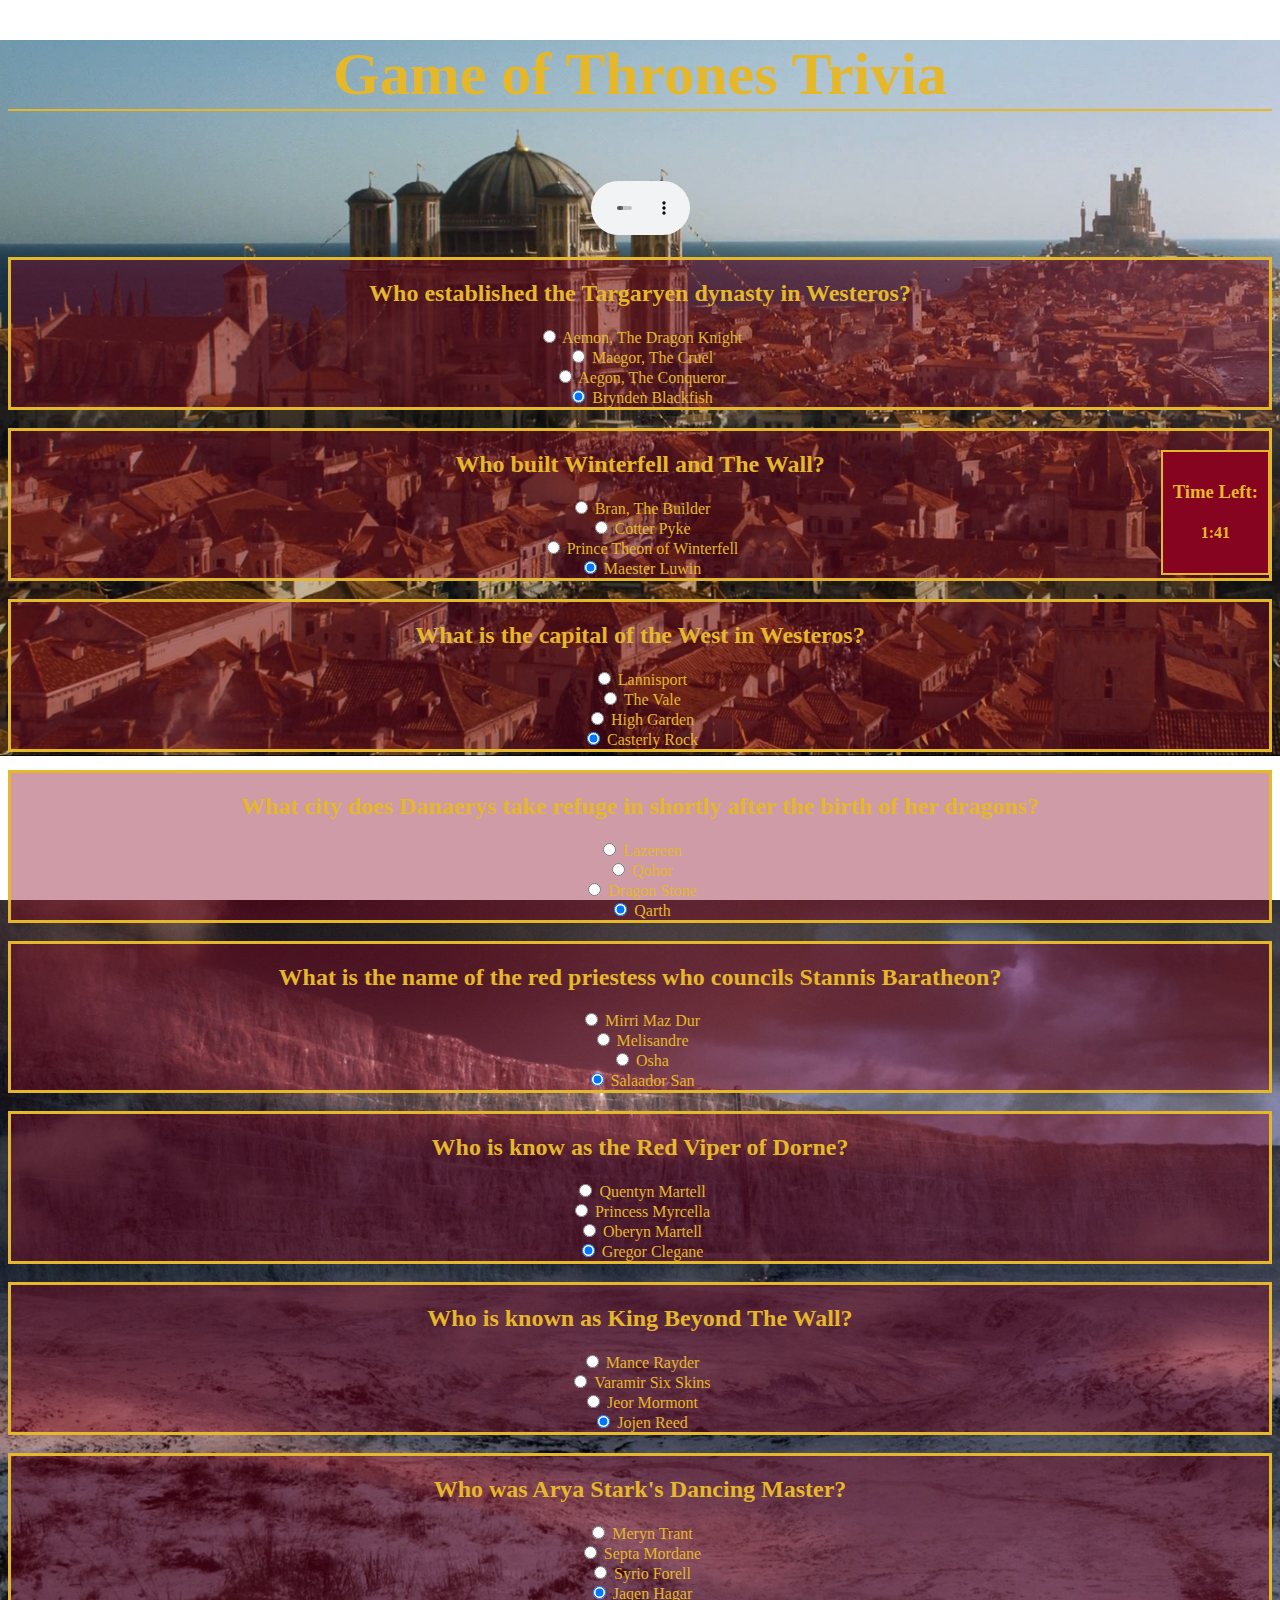
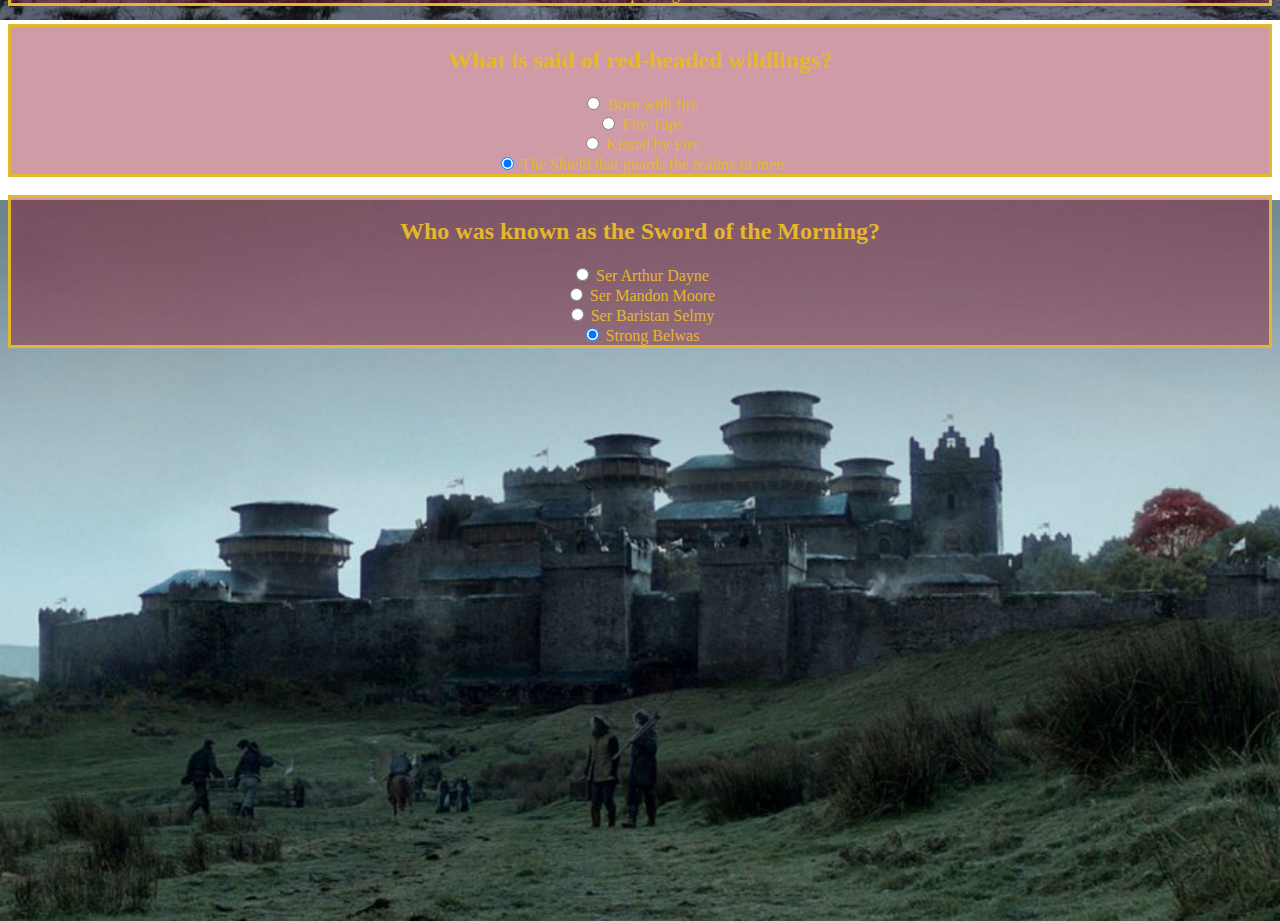
==== index.html @ 5a33cf5f "CSS pretty much complete." ====
<!DOCTYPE html>
<html>
<head>
	<title>Trivia Game</title>
	<!-- Bootstrap -->
<link rel="stylesheet" href="https://maxcdn.bootstrapcdn.com/bootstrap/3.3.6/css/bootstrap.min.css" integrity="sha384-1q8mTJOASx8j1Au+a5WDVnPi2lkFfwwEAa8hDDdjZlpLegxhjVME1fgjWPGmkzs7" crossorigin="anonymous">
	<!-- My Stylesheet -->
<link rel="stylesheet" type="text/css" href="assets/css/style.css">
</head>
<body>
		<!-- Shows user how much time they have left -->
		<div class="time-left">
			<h3>Time Left:</h3>
				<h4>1:41</h4>
		</div>

		<img class="back-pics" src="assets/images/kings-landing1.jpg">
		<img class="back-pics2" src="assets/images/winterfell.jpg">
		<img class="back-pics1" src="assets/images/The_Wall_from_the_south.jpg">

	<div class="container">

		<div class="row">
			<div class="col-md-2">
			</div>
			<div class="col-md-7">	
				<h1>Game of Thrones Trivia</h1>
			</div>
			<div class="col-md-1">

				<!-- Rains of Castamere if you lose? -->
				<!-- Music -->
				<audio autoplay controls class="audio-player" src="assets/Official Opening Credits Game of Thrones (HBO).mp3"></audio>
			</div>	
			<div class="col-md-2">
			</div>
		</div>

		<br>
		<!-- Question 1 -->
		<div class="my-border">
		<div class="row">
			<div class="col-md-12">
				<h2 class="question-1">Who established the Targaryen dynasty in Westeros?</h2>
			</div>
		</div>
		<div class="row">
			<div class="col-md-2">
			</div>	
				<form>
			<div class="col-md-2">	
  				<input type="radio" name="a1" value="0" checked> Aemon, The Dragon Knight
  		</div>			
			<div class="col-md-2">	
  				<input type="radio" name="a1" value="0" checked> Maegor, The Cruel
  		</div>	
			<div class="col-md-2">	
  				<input type="radio" name="a1" value="1" checked> Aegon, The Conqueror
  		</div>	
			<div class="col-md-2">	
  				<input type="radio" name="a1" value="0" checked> Brynden Blackfish
  		</div>	
				</form>
			<div class="col-md-2">	
			</div>	 
		</div>
		</div>


		<br>
		<!-- Question 2 -->
		<div class="my-border">
		<div class="row">
			<div class="col-md-12">
				<h2 class="question-1">Who built Winterfell and The Wall?</h2>
			</div>
		</div>
		<div class="row">
			<div class="col-md-2">
			</div>	
				<form>
			<div class="col-md-2">	
  				<input type="radio" name="a2" value="1" checked> Bran, The Builder
  		</div>			
			<div class="col-md-2">	
  				<input type="radio" name="a2" value="0" checked> Cotter Pyke
  		</div>	
			<div class="col-md-2">	
  				<input type="radio" name="a2" value="0" checked> Prince Theon of Winterfell
  		</div>	
			<div class="col-md-2">	
  				<input type="radio" name="a2" value="0" checked> Maester Luwin
  		</div>	
				</form>
			<div class="col-md-2">	
			</div>	 
		</div>
		</div>

		<br>
		<!-- Question 3 -->
		<div class="my-border">
		<div class="row">
			<div class="col-md-12">
				<h2 class="question-1">What is the capital of the West in Westeros?</h2>
			</div>
		</div>
		<div class="row">
			<div class="col-md-2">
			</div>	
				<form>
			<div class="col-md-2">	
  				<input type="radio" name="a3" value="0" checked> Lannisport
  		</div>			
			<div class="col-md-2">	
  				<input type="radio" name="a3" value="0" checked> The Vale
  		</div>	
			<div class="col-md-2">	
  				<input type="radio" name="a3" value="0" checked> High Garden
  		</div>	
			<div class="col-md-2">	
  				<input type="radio" name="a3" value="1" checked> Casterly Rock
  		</div>	
				</form>
			<div class="col-md-2">	
			</div>	 
		</div>
		</div>

		<br>
		<!-- Question 4 -->
		<div class="my-border">
		<div class="row">
			<div class="col-md-12">
				<h2 class="question-1">What city does Danaerys take refuge in shortly after the birth of her dragons?</h2>
			</div>
		</div>
		<div class="row">
			<div class="col-md-2">
			</div>	
				<form>
			<div class="col-md-2">	
  				<input type="radio" name="a4" value="0" checked> Lazereen
  		</div>			
			<div class="col-md-2">	
  				<input type="radio" name="a4" value="0" checked> Qohor
  		</div>	
			<div class="col-md-2">	
  				<input type="radio" name="a4" value="0" checked> Dragon Stone
  		</div>	
			<div class="col-md-2">	
  				<input type="radio" name="a4" value="1" checked> Qarth
  		</div>	
				</form>
			<div class="col-md-2">	
			</div>	 
		</div>
		</div>

		<br>
		<!-- Question 5 -->
		<div class="my-border">
		<div class="row">
			<div class="col-md-12">
				<h2 class="question-1">What is the name of the red priestess who councils Stannis Baratheon?</h2>
			</div>
		</div>
		<div class="row">
			<div class="col-md-2">
			</div>	
				<form>
			<div class="col-md-2">	
  				<input type="radio" name="a5" value="0" checked> Mirri Maz Dur
  		</div>			
			<div class="col-md-2">	
  				<input type="radio" name="a5" value="1" checked> Melisandre
  		</div>	
			<div class="col-md-2">	
  				<input type="radio" name="a5" value="0" checked> Osha
  		</div>	
			<div class="col-md-2">	
  				<input type="radio" name="a5" value="0" checked> Salaador San
  		</div>	
				</form>
			<div class="col-md-2">	
			</div>	 
		</div>
		</div>

		<br>
		<!-- Question 6 -->
		<div class="my-border">
		<div class="row">
			<div class="col-md-12">
				<h2 class="question-1">Who is know as the Red Viper of Dorne?</h2>
			</div>
		</div>
		<div class="row">
			<div class="col-md-2">
			</div>	
				<form>
			<div class="col-md-2">	
  				<input type="radio" name="a6" value="0" checked> Quentyn Martell
  		</div>			
			<div class="col-md-2">	
  				<input type="radio" name="a6" value="0" checked> Princess Myrcella
  		</div>	
			<div class="col-md-2">	
  				<input type="radio" name="a6" value="1" checked> Oberyn Martell
  		</div>	
			<div class="col-md-2">	
  				<input type="radio" name="a6" value="0" checked> Gregor Clegane
  		</div>	
				</form>
			<div class="col-md-2">	
			</div>	 
		</div>
		</div>

		<br>
		<!-- Question 7 -->
		<div class="my-border">
		<div class="row">
			<div class="col-md-12">
				<h2 class="question-1">Who is known as King Beyond The Wall?</h2>
			</div>
		</div>
		<div class="row">
			<div class="col-md-2">
			</div>	
				<form>
			<div class="col-md-2">	
  				<input type="radio" name="a7" value="1" checked> Mance Rayder
  		</div>			
			<div class="col-md-2">	
  				<input type="radio" name="a7" value="0" checked> Varamir Six Skins
  		</div>	
			<div class="col-md-2">	
  				<input type="radio" name="a7" value="0" checked> Jeor Mormont
  		</div>	
			<div class="col-md-2">	
  				<input type="radio" name="a7" value="0" checked> Jojen Reed
  		</div>	
				</form>
			<div class="col-md-2">	
			</div>	 
		</div>
		</div>

		<br>
		<!-- Question 8 -->
		<div class="my-border">
		<div class="row">
			<div class="col-md-12">
				<h2 class="question-1">Who was Arya Stark's Dancing Master?</h2>
			</div>
		</div>
		<div class="row">
			<div class="col-md-2">
			</div>	
				<form>
			<div class="col-md-2">	
  				<input type="radio" name="a8" value="0" checked> Meryn Trant
  		</div>			
			<div class="col-md-2">	
  				<input type="radio" name="a8" value="0" checked> Septa Mordane
  		</div>	
			<div class="col-md-2">	
  				<input type="radio" name="a8" value="1" checked> Syrio Forell
  		</div>	
			<div class="col-md-2">	
  				<input type="radio" name="a8" value="0" checked> Jaqen Hagar
  		</div>	
				</form>
			<div class="col-md-2">	
			</div>	 
		</div>
		</div>

		<br>
		<!-- Question 9 -->
		<div class="my-border">
		<div class="row">
			<div class="col-md-12">
				<h2 class="question-1">What is said of red-headed wildlings?</h2>
			</div>
		</div>
		<div class="row">
			<div class="col-md-2">
			</div>	
				<form>
			<div class="col-md-2">	
  				<input type="radio" name="a9" value="0" checked> Born with fire
  		</div>			
			<div class="col-md-2">	
  				<input type="radio" name="a9" value="0" checked> Fire Tops
  		</div>	
			<div class="col-md-2">	
  				<input type="radio" name="a9" value="1" checked> Kissed by Fire
  		</div>	
			<div class="col-md-2">	
  				<input type="radio" name="a9" value="0" checked> The Shield that guards the realms of men
  		</div>	
				</form>
			<div class="col-md-2">	
			</div>	 
		</div>
		</div>

		<br>
		<!-- Question 10 -->
		<div class="my-border">
		<div class="row">
			<div class="col-md-12">
				<h2 class="question-1">Who was known as the Sword of the Morning?</h2>
			</div>
		</div>
		<div class="row">
			<div class="col-md-2">
			</div>	
				<form>
			<div class="col-md-2">	
  				<input type="radio" name="a10" value="1" checked> Ser Arthur Dayne
  		</div>			
			<div class="col-md-2">	
  				<input type="radio" name="a10" value="0" checked> Ser Mandon Moore
  		</div>	
			<div class="col-md-2">	
  				<input type="radio" name="a10" value="0" checked> Ser Baristan Selmy
  		</div>	
			<div class="col-md-2">	
  				<input type="radio" name="a10" value="0" checked> Strong Belwas
  		</div>	
				</form>
			<div class="col-md-2">	
			</div>	 
		</div>
		</div>


	
		
	</div>
</body>
<script src="https://cdnjs.cloudflare.com/ajax/libs/jquery/3.2.1/jquery.min.js"></script>
<script type="text/javascript" src="assets/javascript/app.js"></script>
</html>
---- assets/css/style.css ----
body {
/*	background-image: url("../images/kings-landing1.jpg");
	background-repeat: no-repeat;
	background-size: 100%;*/
	font-family: fantasy;
	color: rgb(229,183,43);
	text-align: center;
}

h1 {
	font-size: 60px;
	border-bottom: 2px solid rgb(229,183,43);
}

.audio-player {
	width: 99px;
	margin-top: 30px;
}

.my-border {
	border: solid 3px rgb(229,183,43);
	background-color: rgba(134,4,32,0.4);
}

.back-pics {
	position: absolute;
	width: 100%;
	height: auto;
	left: 0;
	z-index: -1;
}

.back-pics1 {
	position: absolute;
	width: 100%;
	height: auto;
	left: 0;
	z-index: -1;
	top: 100%;
}

.back-pics2 {
	position: absolute;
	width: 100%;
	height: auto;
	left: 0;
	z-index: -1;
	top: 200%;
}

.time-left {
	position: fixed;
	right: 10px;
	top: 50%;
	padding: 10px;
	background-color: rgb(134,4,32);
	border: solid 2px rgb(229,183,43);
}







/*rgba(33,84,102,0.5)*/
/*rgb(200,200,240)*/
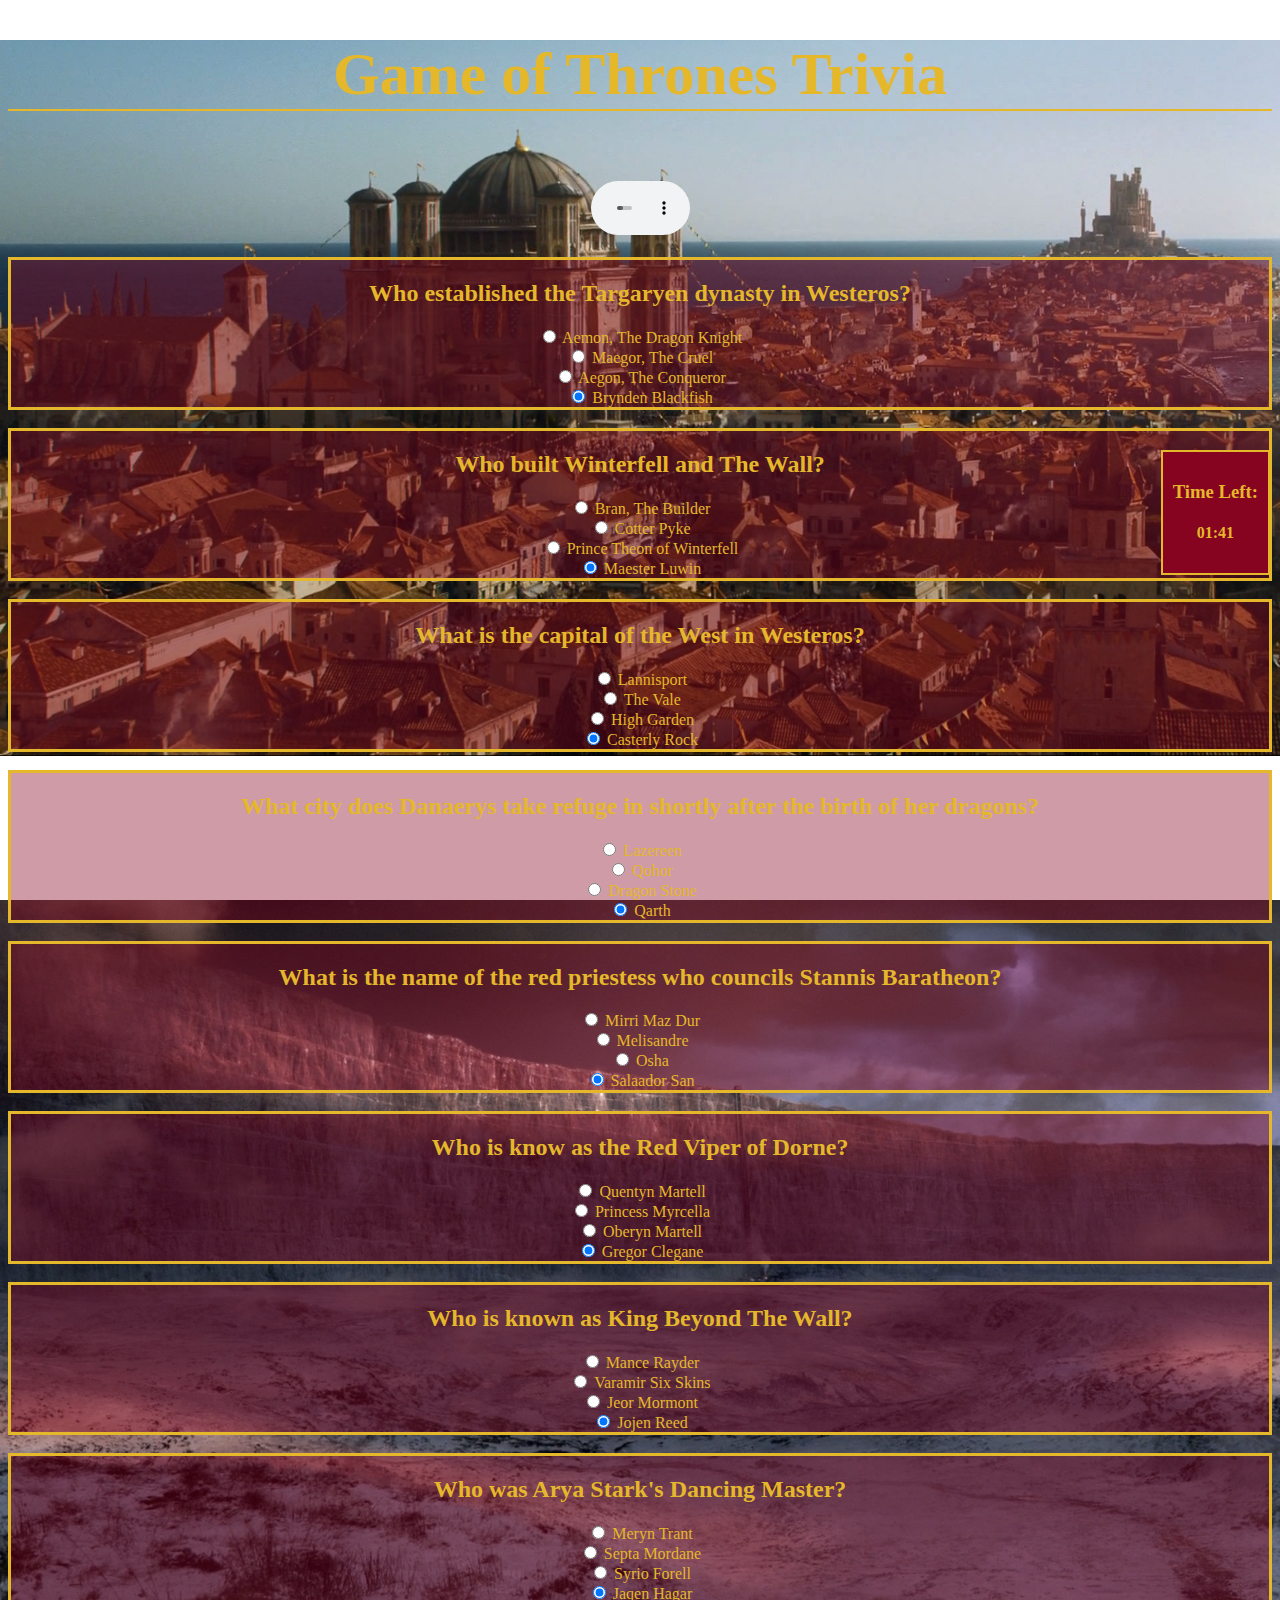
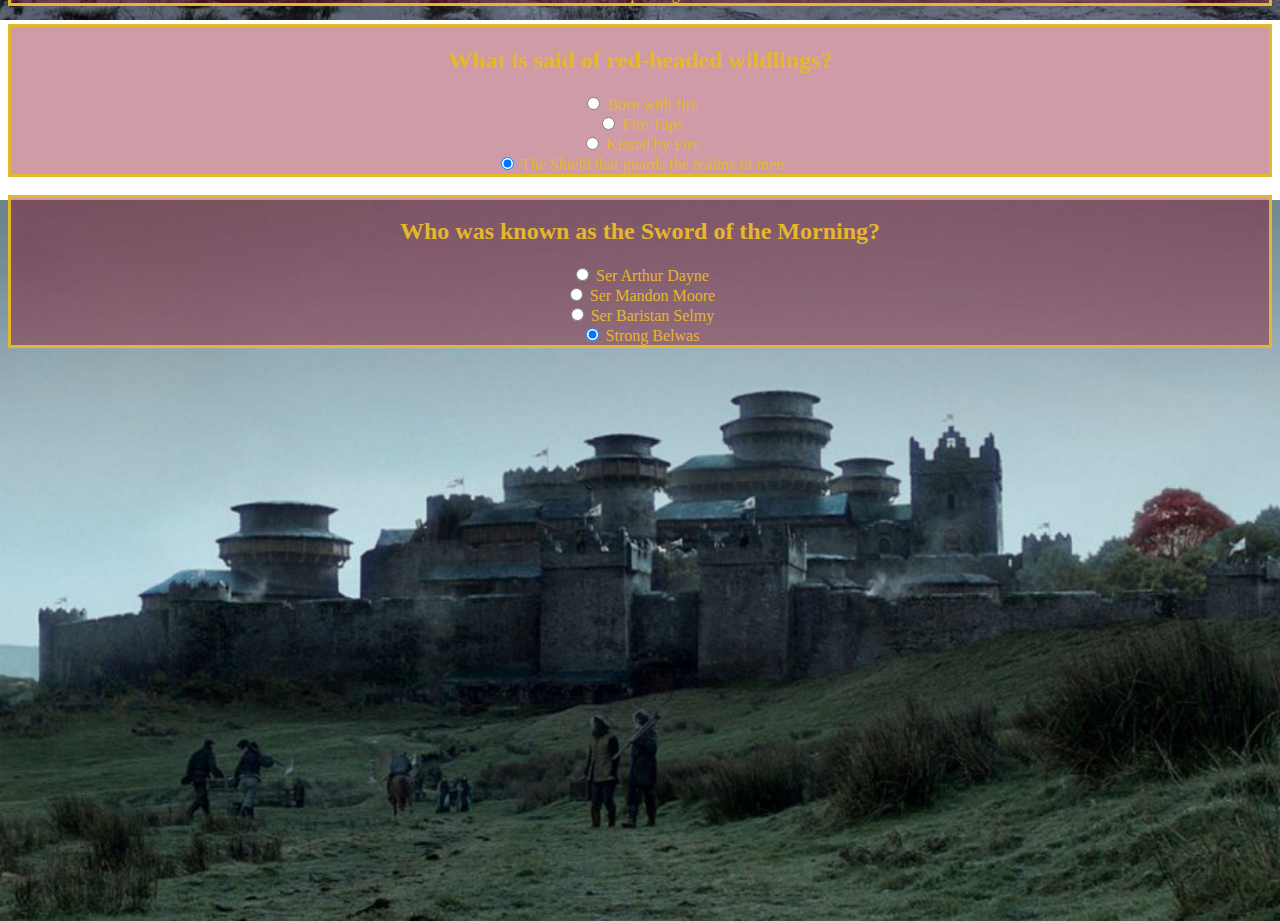
==== commit 60a98f7c: "when countdown is finished, the quiz disappears" ====
--- a/index.html
+++ b/index.html
@@ -11,7 +11,7 @@
 		<!-- Shows user how much time they have left -->
 		<div class="time-left">
 			<h3>Time Left:</h3>
-				<h4>1:41</h4>
+				<h4 class="count-down">01:41</h4>
 		</div>
 
 		<img class="back-pics" src="assets/images/kings-landing1.jpg">
@@ -19,7 +19,7 @@
 		<img class="back-pics1" src="assets/images/The_Wall_from_the_south.jpg">
 
 	<div class="container">
-
+	<div class="trivia-part">
 		<div class="row">
 			<div class="col-md-2">
 			</div>
@@ -337,9 +337,16 @@
 		</div>
 		</div>
 
-
+		<!-- Need a finished button -->
 	
+
+
+	</div>
+
+	<div class="game-stats">
 		
+	</div>	
+
 	</div>
 </body>
 <script src="https://cdnjs.cloudflare.com/ajax/libs/jquery/3.2.1/jquery.min.js"></script>
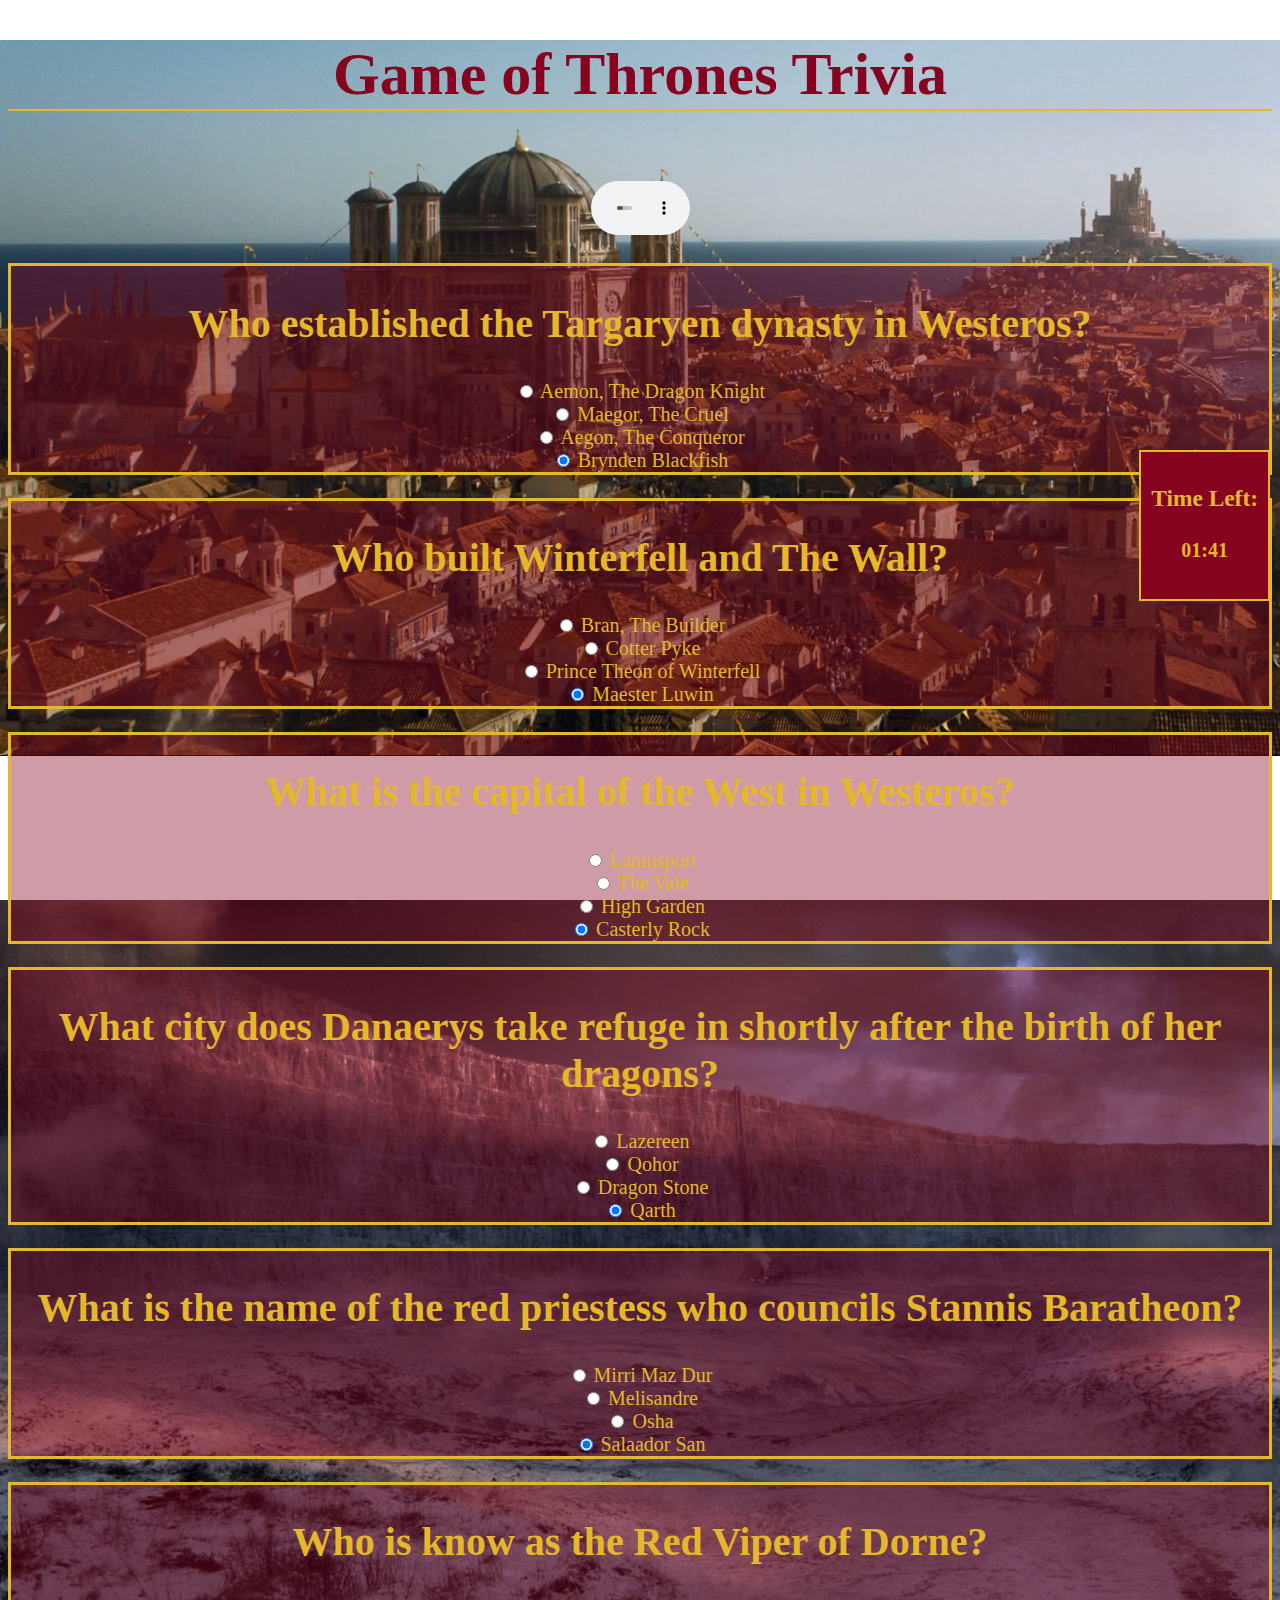
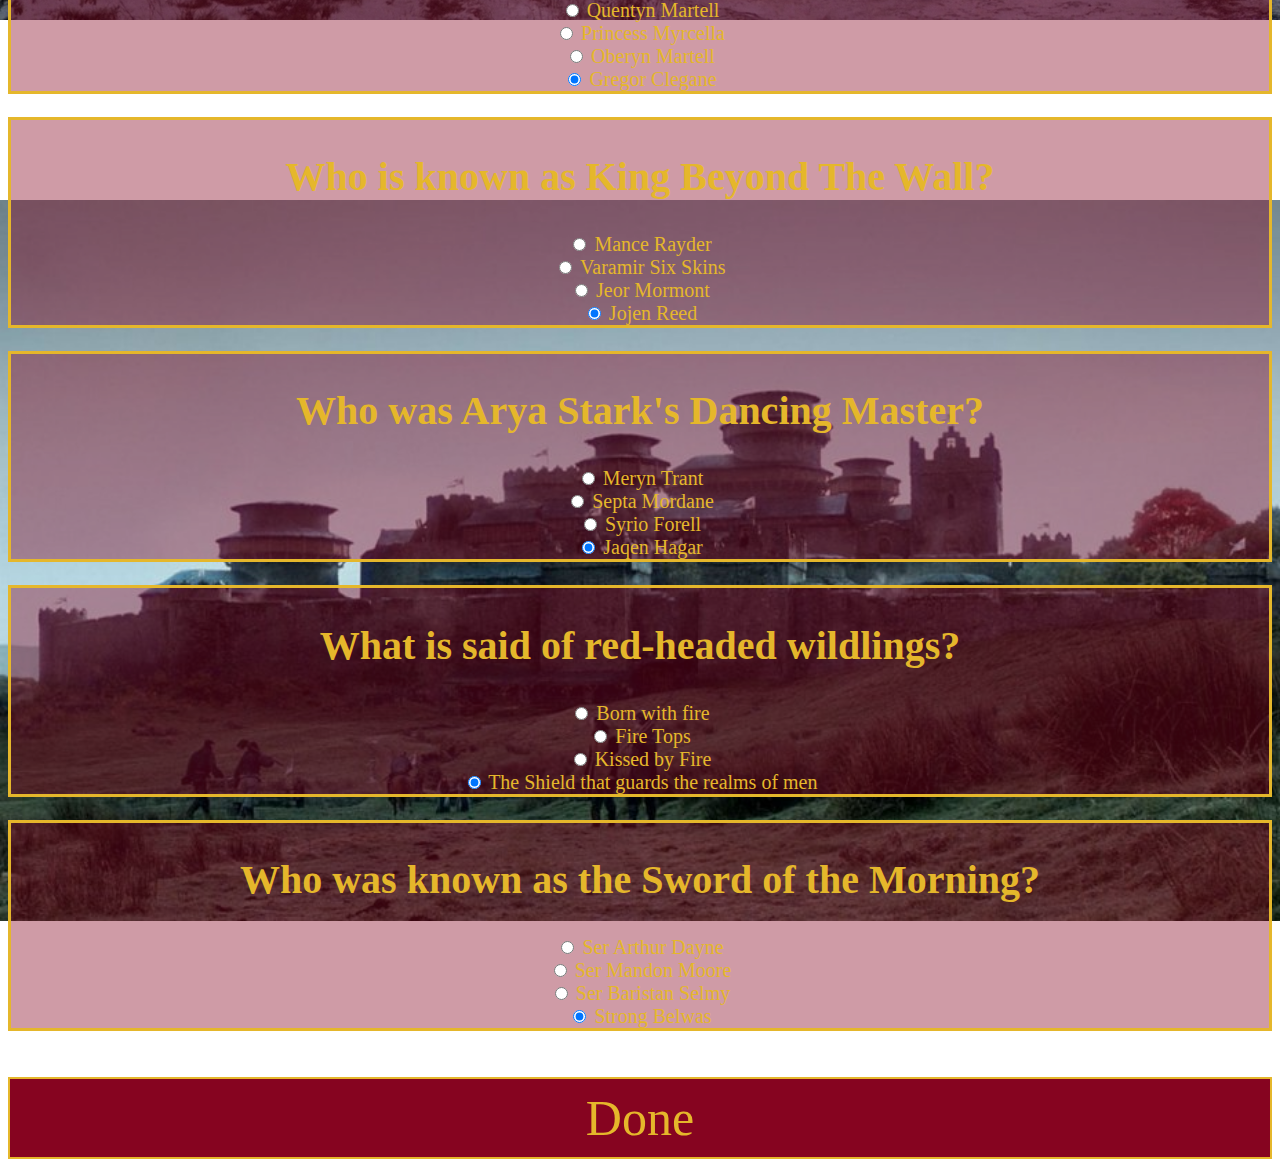
==== commit e12c7d7e: "Transition to game over form complete. Finished quiz button has functionality" ====
--- a/index.html
+++ b/index.html
@@ -8,6 +8,7 @@
 <link rel="stylesheet" type="text/css" href="assets/css/style.css">
 </head>
 <body>
+	<div class="trivia-part">
 		<!-- Shows user how much time they have left -->
 		<div class="time-left">
 			<h3>Time Left:</h3>
@@ -19,7 +20,7 @@
 		<img class="back-pics1" src="assets/images/The_Wall_from_the_south.jpg">
 
 	<div class="container">
-	<div class="trivia-part">
+
 		<div class="row">
 			<div class="col-md-2">
 			</div>
@@ -28,9 +29,9 @@
 			</div>
 			<div class="col-md-1">
 
-				<!-- Rains of Castamere if you lose? -->
 				<!-- Music -->
-				<audio autoplay controls class="audio-player" src="assets/Official Opening Credits Game of Thrones (HBO).mp3"></audio>
+				<audio autoplay controls class="audio-player" controls src="assets/Official Opening Credits Game of Thrones (HBO).mp3"></audio>
+
 			</div>	
 			<div class="col-md-2">
 			</div>
@@ -336,18 +337,39 @@
 			</div>	 
 		</div>
 		</div>
-
+			<br>
+			<br>
 		<!-- Need a finished button -->
+		<div class="row">
+			<div class="col-md-5"></div>
+			<div class="all-done col-md-2">Done</div>
+			<div class="col-md-5"></div>
+		</div>
+	</div>
+</div>
+<div class="game-stats">
+	<div class="container">
+		<img class="back-pics" src="assets/images/iron-throne.jpg">
+		<div class="row">
+			<div class="col-md-2">
+			</div>
+			<div class="col-md-7">	
+				<h1>Game of Thrones Trivia</h1>
+			</div>
+			<div class="col-md-1">
+
+			</div>	
+			<div class="col-md-2">
+			</div>
+		</div>
+			<h2></h2>
+			<h2></h2>
+			<h2></h2>
+		<audio autoplay class="audio-player1" src="assets/The Rains of Castamere (Instrumental - Long Version).mp3"></audio>
+	</div>	
+</div>	
+
 	
-
-
-	</div>
-
-	<div class="game-stats">
-		
-	</div>	
-
-	</div>
 </body>
 <script src="https://cdnjs.cloudflare.com/ajax/libs/jquery/3.2.1/jquery.min.js"></script>
 <script type="text/javascript" src="assets/javascript/app.js"></script>
--- a/assets/css/style.css
+++ b/assets/css/style.css
@@ -5,14 +5,25 @@
 	font-family: fantasy;
 	color: rgb(229,183,43);
 	text-align: center;
+	font-size: 20px;
 }
 
 h1 {
 	font-size: 60px;
 	border-bottom: 2px solid rgb(229,183,43);
+	color: rgb(134,4,32)
+}
+
+h2 {
+	font-size: 40px;
 }
 
 .audio-player {
+	width: 99px;
+	margin-top: 30px;
+}
+
+.audio-player1 {
 	width: 99px;
 	margin-top: 30px;
 }
@@ -57,6 +68,18 @@
 	border: solid 2px rgb(229,183,43);
 }
 
+.all-done {
+	padding: 10px;
+	background-color: rgb(134,4,32);
+	border: solid 2px rgb(229,183,43);
+	font-size: 50px;
+}
+
+
+.all-done:hover {
+	opacity: .7;
+}
+
 
 
 
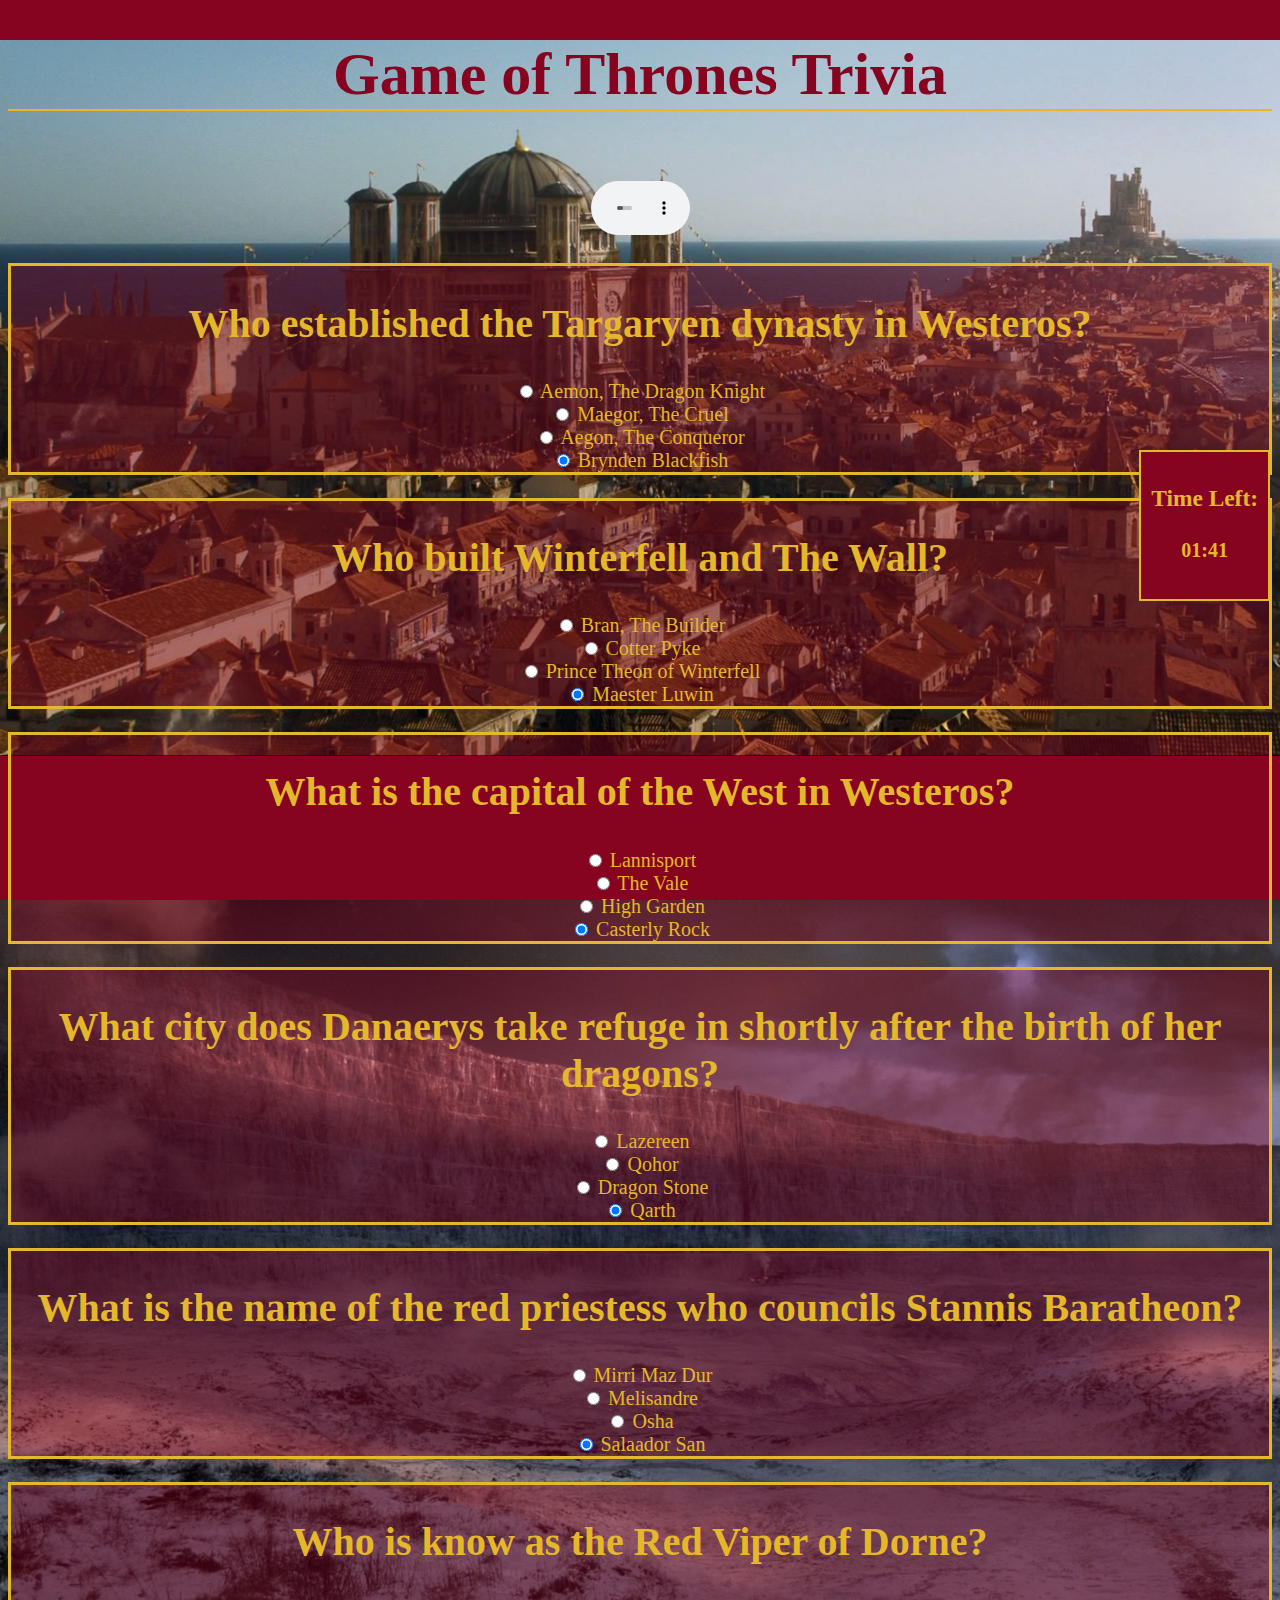
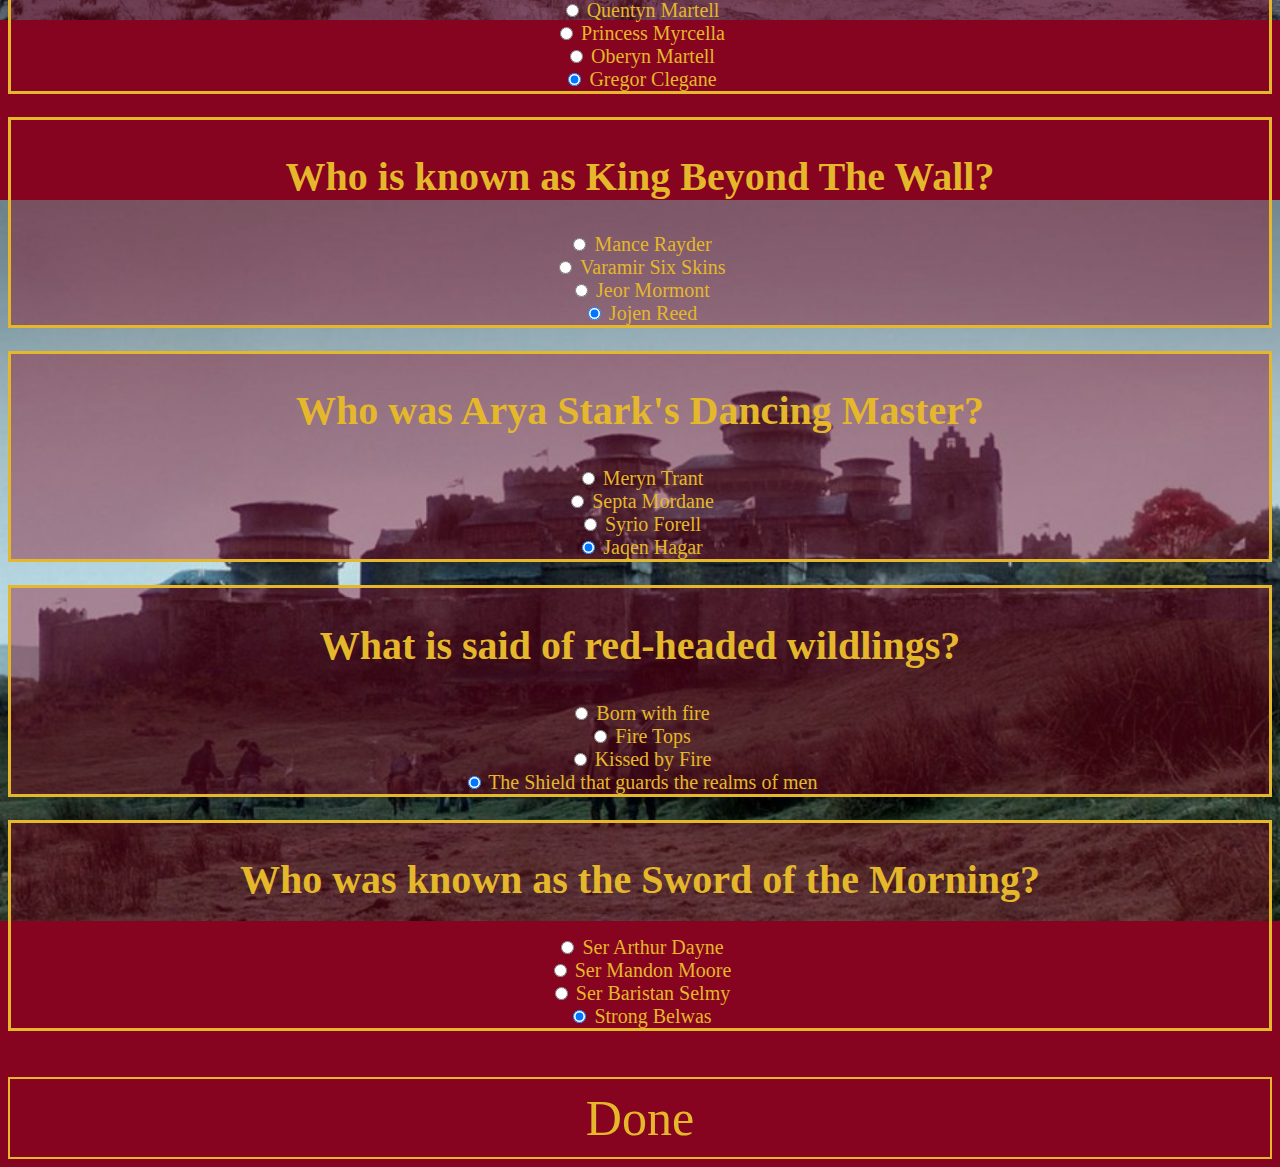
==== commit 158eb06e: "Easy version of game finished" ====
--- a/index.html
+++ b/index.html
@@ -350,23 +350,18 @@
 <div class="game-stats">
 	<div class="container">
 		<img class="back-pics" src="assets/images/iron-throne.jpg">
-		<div class="row">
-			<div class="col-md-2">
-			</div>
-			<div class="col-md-7">	
 				<h1>Game of Thrones Trivia</h1>
-			</div>
-			<div class="col-md-1">
-
-			</div>	
-			<div class="col-md-2">
-			</div>
-		</div>
-			<h2></h2>
-			<h2></h2>
-			<h2></h2>
+
+		<div class="stats">
+			<h2 class="correct"></h2>
+			<br>
+			<h2 class="incorrect"></h2>
+			<br>
+			<h2 class="percentage"></h2>
+			<br>
+		</div>	
 		<audio autoplay class="audio-player1" src="assets/The Rains of Castamere (Instrumental - Long Version).mp3"></audio>
-	</div>	
+</div>	
 </div>	
 
 	
--- a/assets/css/style.css
+++ b/assets/css/style.css
@@ -1,7 +1,5 @@
 body {
-/*	background-image: url("../images/kings-landing1.jpg");
-	background-repeat: no-repeat;
-	background-size: 100%;*/
+	background-color: rgb(134,4,32);
 	font-family: fantasy;
 	color: rgb(229,183,43);
 	text-align: center;
@@ -11,11 +9,15 @@
 h1 {
 	font-size: 60px;
 	border-bottom: 2px solid rgb(229,183,43);
-	color: rgb(134,4,32)
+	color: rgb(134,4,32);
 }
 
 h2 {
 	font-size: 40px;
+}
+
+input {
+	color: red;
 }
 
 .audio-player {
@@ -70,7 +72,7 @@
 
 .all-done {
 	padding: 10px;
-	background-color: rgb(134,4,32);
+	background-color: rgb(134,4,32);	
 	border: solid 2px rgb(229,183,43);
 	font-size: 50px;
 }
@@ -78,6 +80,11 @@
 
 .all-done:hover {
 	opacity: .7;
+}
+
+.stats {
+	background-color: rgba(134,4,32,.6);
+	border: solid 2px rgb(229,183,43);
 }
 
 
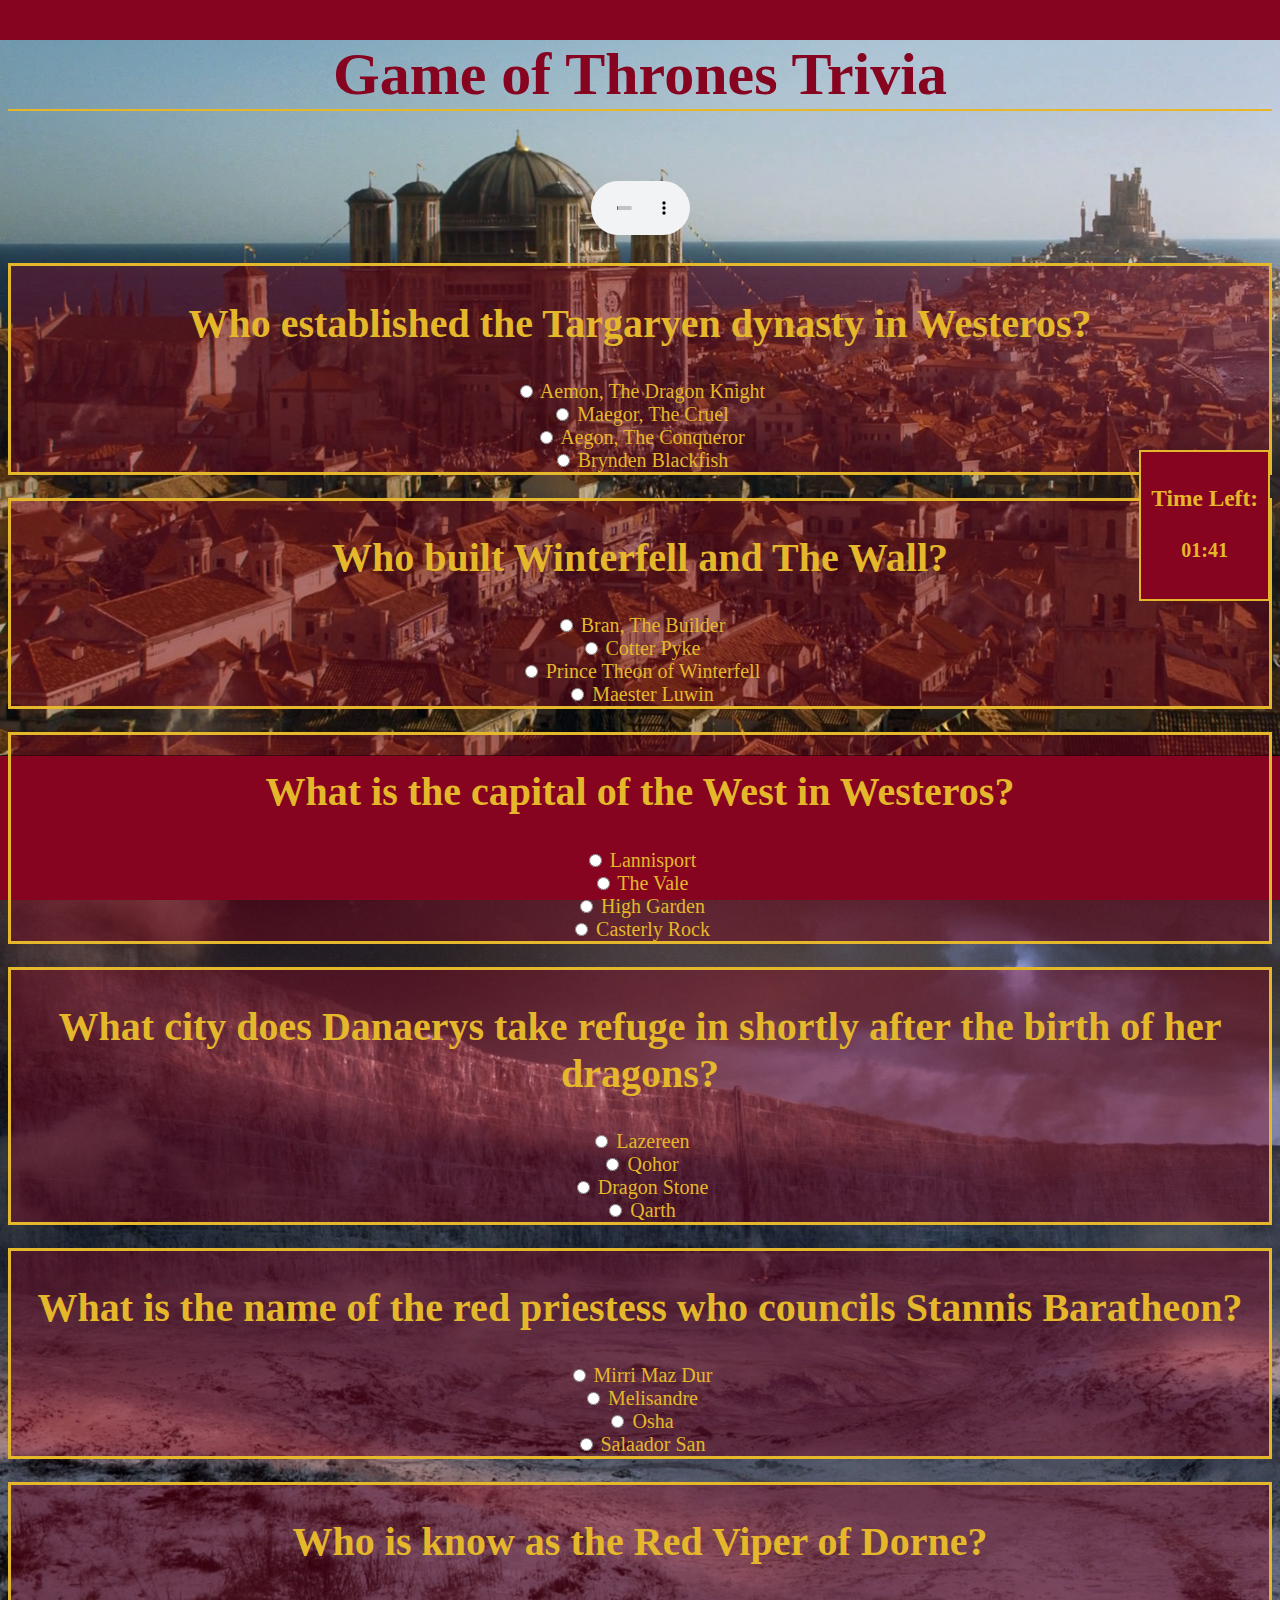
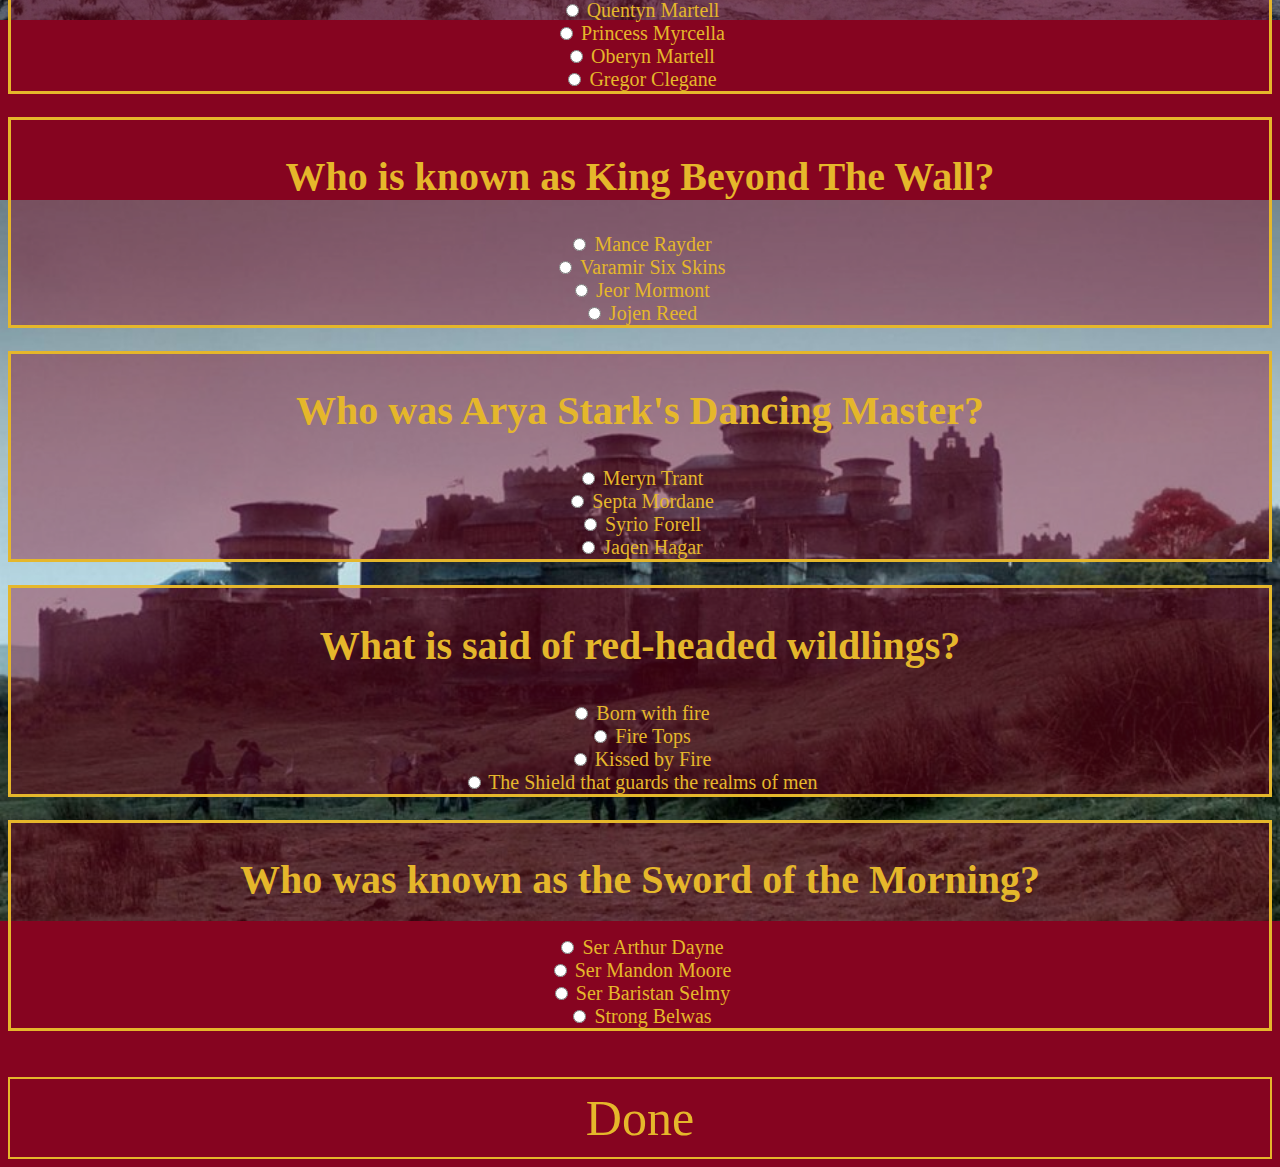
==== commit aed50c59: "Added a couple more CSS features. Now will start remaking game so that answers are stored in jquery " ====
--- a/index.html
+++ b/index.html
@@ -49,17 +49,17 @@
 			<div class="col-md-2">
 			</div>	
 				<form>
-			<div class="col-md-2">	
-  				<input type="radio" name="a1" value="0" checked> Aemon, The Dragon Knight
-  		</div>			
-			<div class="col-md-2">	
-  				<input type="radio" name="a1" value="0" checked> Maegor, The Cruel
-  		</div>	
-			<div class="col-md-2">	
-  				<input type="radio" name="a1" value="1" checked> Aegon, The Conqueror
-  		</div>	
-			<div class="col-md-2">	
-  				<input type="radio" name="a1" value="0" checked> Brynden Blackfish
+			<div class="col-md-2 radio-got">	
+  				<label><input type="radio" name="a1" value="0" unchecked> Aemon, The Dragon Knight</label>
+  		</div>			
+			<div class="col-md-2">	
+  				<label><input type="radio" name="a1" value="0" unchecked> Maegor, The Cruel</label>
+  		</div>	
+			<div class="col-md-2">	
+  				<label><input type="radio" name="a1" value="1" unchecked> Aegon, The Conqueror</label>
+  		</div>	
+			<div class="col-md-2">	
+  				<label><input type="radio" name="a1" value="0" unchecked> Brynden Blackfish</label>
   		</div>	
 				</form>
 			<div class="col-md-2">	
@@ -81,16 +81,16 @@
 			</div>	
 				<form>
 			<div class="col-md-2">	
-  				<input type="radio" name="a2" value="1" checked> Bran, The Builder
-  		</div>			
-			<div class="col-md-2">	
-  				<input type="radio" name="a2" value="0" checked> Cotter Pyke
-  		</div>	
-			<div class="col-md-2">	
-  				<input type="radio" name="a2" value="0" checked> Prince Theon of Winterfell
-  		</div>	
-			<div class="col-md-2">	
-  				<input type="radio" name="a2" value="0" checked> Maester Luwin
+  				<label><input type="radio" name="a2" value="1" unchecked> Bran, The Builder</label>
+  		</div>			
+			<div class="col-md-2">	
+  				<label><input type="radio" name="a2" value="0" unchecked> Cotter Pyke</label>
+  		</div>	
+			<div class="col-md-2">	
+  				<label><input type="radio" name="a2" value="0" unchecked> Prince Theon of Winterfell</label>
+  		</div>	
+			<div class="col-md-2">	
+  				<label><input type="radio" name="a2" value="0" unchecked> Maester Luwin</label>
   		</div>	
 				</form>
 			<div class="col-md-2">	
@@ -111,16 +111,16 @@
 			</div>	
 				<form>
 			<div class="col-md-2">	
-  				<input type="radio" name="a3" value="0" checked> Lannisport
-  		</div>			
-			<div class="col-md-2">	
-  				<input type="radio" name="a3" value="0" checked> The Vale
-  		</div>	
-			<div class="col-md-2">	
-  				<input type="radio" name="a3" value="0" checked> High Garden
-  		</div>	
-			<div class="col-md-2">	
-  				<input type="radio" name="a3" value="1" checked> Casterly Rock
+  				<label><input type="radio" name="a3" value="0" unchecked> Lannisport</label>
+  		</div>			
+			<div class="col-md-2">	
+  				<label><input type="radio" name="a3" value="0" unchecked> The Vale</label>
+  		</div>	
+			<div class="col-md-2">	
+  				<label><input type="radio" name="a3" value="0" unchecked> High Garden</label>
+  		</div>	
+			<div class="col-md-2">	
+  				<label><input type="radio" name="a3" value="1" unchecked> Casterly Rock</label>
   		</div>	
 				</form>
 			<div class="col-md-2">	
@@ -141,16 +141,16 @@
 			</div>	
 				<form>
 			<div class="col-md-2">	
-  				<input type="radio" name="a4" value="0" checked> Lazereen
-  		</div>			
-			<div class="col-md-2">	
-  				<input type="radio" name="a4" value="0" checked> Qohor
-  		</div>	
-			<div class="col-md-2">	
-  				<input type="radio" name="a4" value="0" checked> Dragon Stone
-  		</div>	
-			<div class="col-md-2">	
-  				<input type="radio" name="a4" value="1" checked> Qarth
+  				<label><input type="radio" name="a4" value="0" unchecked> Lazereen</label>
+  		</div>			
+			<div class="col-md-2">	
+  				<label><input type="radio" name="a4" value="0" unchecked> Qohor</label>
+  		</div>	
+			<div class="col-md-2">	
+  				<label><input type="radio" name="a4" value="0" unchecked> Dragon Stone</label>
+  		</div>	
+			<div class="col-md-2">	
+  				<label><input type="radio" name="a4" value="1" unchecked> Qarth</label>
   		</div>	
 				</form>
 			<div class="col-md-2">	
@@ -171,16 +171,16 @@
 			</div>	
 				<form>
 			<div class="col-md-2">	
-  				<input type="radio" name="a5" value="0" checked> Mirri Maz Dur
-  		</div>			
-			<div class="col-md-2">	
-  				<input type="radio" name="a5" value="1" checked> Melisandre
-  		</div>	
-			<div class="col-md-2">	
-  				<input type="radio" name="a5" value="0" checked> Osha
-  		</div>	
-			<div class="col-md-2">	
-  				<input type="radio" name="a5" value="0" checked> Salaador San
+  				<label><input type="radio" name="a5" value="0" unchecked> Mirri Maz Dur</label>
+  		</div>			
+			<div class="col-md-2">	
+  				<label><input type="radio" name="a5" value="1" unchecked> Melisandre</label>
+  		</div>	
+			<div class="col-md-2">	
+  				<label><input type="radio" name="a5" value="0" unchecked> Osha</label>
+  		</div>	
+			<div class="col-md-2">	
+  				<label><input type="radio" name="a5" value="0" unchecked> Salaador San</label>
   		</div>	
 				</form>
 			<div class="col-md-2">	
@@ -201,16 +201,16 @@
 			</div>	
 				<form>
 			<div class="col-md-2">	
-  				<input type="radio" name="a6" value="0" checked> Quentyn Martell
-  		</div>			
-			<div class="col-md-2">	
-  				<input type="radio" name="a6" value="0" checked> Princess Myrcella
-  		</div>	
-			<div class="col-md-2">	
-  				<input type="radio" name="a6" value="1" checked> Oberyn Martell
-  		</div>	
-			<div class="col-md-2">	
-  				<input type="radio" name="a6" value="0" checked> Gregor Clegane
+  				<label><input type="radio" name="a6" value="0" unchecked> Quentyn Martell</label>
+  		</div>			
+			<div class="col-md-2">	
+  				<label><input type="radio" name="a6" value="0" unchecked> Princess Myrcella</label>
+  		</div>	
+			<div class="col-md-2">	
+  				<label><input type="radio" name="a6" value="1" unchecked> Oberyn Martell</label>
+  		</div>	
+			<div class="col-md-2">	
+  				<label><input type="radio" name="a6" value="0" unchecked> Gregor Clegane</label>
   		</div>	
 				</form>
 			<div class="col-md-2">	
@@ -231,16 +231,16 @@
 			</div>	
 				<form>
 			<div class="col-md-2">	
-  				<input type="radio" name="a7" value="1" checked> Mance Rayder
-  		</div>			
-			<div class="col-md-2">	
-  				<input type="radio" name="a7" value="0" checked> Varamir Six Skins
-  		</div>	
-			<div class="col-md-2">	
-  				<input type="radio" name="a7" value="0" checked> Jeor Mormont
-  		</div>	
-			<div class="col-md-2">	
-  				<input type="radio" name="a7" value="0" checked> Jojen Reed
+  				<label><input type="radio" name="a7" value="1" unchecked> Mance Rayder</label>
+  		</div>			
+			<div class="col-md-2">	
+  				<label><input type="radio" name="a7" value="0" unchecked> Varamir Six Skins</label>
+  		</div>	
+			<div class="col-md-2">	
+  				<label><input type="radio" name="a7" value="0" unchecked> Jeor Mormont</label>
+  		</div>	
+			<div class="col-md-2">	
+  				<label><input type="radio" name="a7" value="0" unchecked> Jojen Reed</label>
   		</div>	
 				</form>
 			<div class="col-md-2">	
@@ -261,16 +261,16 @@
 			</div>	
 				<form>
 			<div class="col-md-2">	
-  				<input type="radio" name="a8" value="0" checked> Meryn Trant
-  		</div>			
-			<div class="col-md-2">	
-  				<input type="radio" name="a8" value="0" checked> Septa Mordane
-  		</div>	
-			<div class="col-md-2">	
-  				<input type="radio" name="a8" value="1" checked> Syrio Forell
-  		</div>	
-			<div class="col-md-2">	
-  				<input type="radio" name="a8" value="0" checked> Jaqen Hagar
+  				<label><input type="radio" name="a8" value="0" unchecked> Meryn Trant</label>
+  		</div>			
+			<div class="col-md-2">	
+  				<label><input type="radio" name="a8" value="0" unchecked> Septa Mordane</label>
+  		</div>	
+			<div class="col-md-2">	
+  				<label><input type="radio" name="a8" value="1" unchecked> Syrio Forell</label>
+  		</div>	
+			<div class="col-md-2">	
+  				<label><input type="radio" name="a8" value="0" unchecked> Jaqen Hagar</label>
   		</div>	
 				</form>
 			<div class="col-md-2">	
@@ -291,16 +291,16 @@
 			</div>	
 				<form>
 			<div class="col-md-2">	
-  				<input type="radio" name="a9" value="0" checked> Born with fire
-  		</div>			
-			<div class="col-md-2">	
-  				<input type="radio" name="a9" value="0" checked> Fire Tops
-  		</div>	
-			<div class="col-md-2">	
-  				<input type="radio" name="a9" value="1" checked> Kissed by Fire
-  		</div>	
-			<div class="col-md-2">	
-  				<input type="radio" name="a9" value="0" checked> The Shield that guards the realms of men
+  				<label><input type="radio" name="a9" value="0" unchecked> Born with fire</label>
+  		</div>			
+			<div class="col-md-2">	
+  				<label><input type="radio" name="a9" value="0" unchecked> Fire Tops</label>
+  		</div>	
+			<div class="col-md-2">	
+  				<label><input type="radio" name="a9" value="1" unchecked> Kissed by Fire</label>
+  		</div>	
+			<div class="col-md-2">	
+  				<label><input type="radio" name="a9" value="0" unchecked> The Shield that guards the realms of men</label>
   		</div>	
 				</form>
 			<div class="col-md-2">	
@@ -321,16 +321,16 @@
 			</div>	
 				<form>
 			<div class="col-md-2">	
-  				<input type="radio" name="a10" value="1" checked> Ser Arthur Dayne
-  		</div>			
-			<div class="col-md-2">	
-  				<input type="radio" name="a10" value="0" checked> Ser Mandon Moore
-  		</div>	
-			<div class="col-md-2">	
-  				<input type="radio" name="a10" value="0" checked> Ser Baristan Selmy
-  		</div>	
-			<div class="col-md-2">	
-  				<input type="radio" name="a10" value="0" checked> Strong Belwas
+  				<label><input type="radio" name="a10" value="1" unchecked> Ser Arthur Dayne</label>
+  		</div>			
+			<div class="col-md-2">	
+  				<label><input type="radio" name="a10" value="0" unchecked> Ser Mandon Moore</label>
+  		</div>	
+			<div class="col-md-2">	
+  				<label><input type="radio" name="a10" value="0" unchecked> Ser Baristan Selmy</label>
+  		</div>	
+			<div class="col-md-2">	
+  				<label><input type="radio" name="a10" value="0" unchecked> Strong Belwas</label>
   		</div>	
 				</form>
 			<div class="col-md-2">	
@@ -342,7 +342,7 @@
 		<!-- Need a finished button -->
 		<div class="row">
 			<div class="col-md-5"></div>
-			<div class="all-done col-md-2">Done</div>
+			<div class="all-done col-md-2"><label>Done</label></div>
 			<div class="col-md-5"></div>
 		</div>
 	</div>
--- a/assets/css/style.css
+++ b/assets/css/style.css
@@ -78,20 +78,25 @@
 }
 
 
-.all-done:hover {
-	opacity: .7;
-}
-
 .stats {
-	background-color: rgba(134,4,32,.6);
+	background-color: rgba(134,4,32,.7);
 	border: solid 2px rgb(229,183,43);
 }
 
+label {
+	transition: all 0.2s ease-in;
+    text-decoration:none;
+}
 
+label:hover {
+	-webkit-stroke-width: 5.3px;
+    -webkit-stroke-color: #FFFFFF;
+    -webkit-fill-color: #FFFFFF;
+    text-shadow: 1px 0px 20px yellow;
+}
 
+.radio-got [type="radio"]:checked+label:after {
+    border-color: #00C851;
+    background-color: #00C851;
+}
 
-
-
-
-/*rgba(33,84,102,0.5)*/
-/*rgb(200,200,240)*/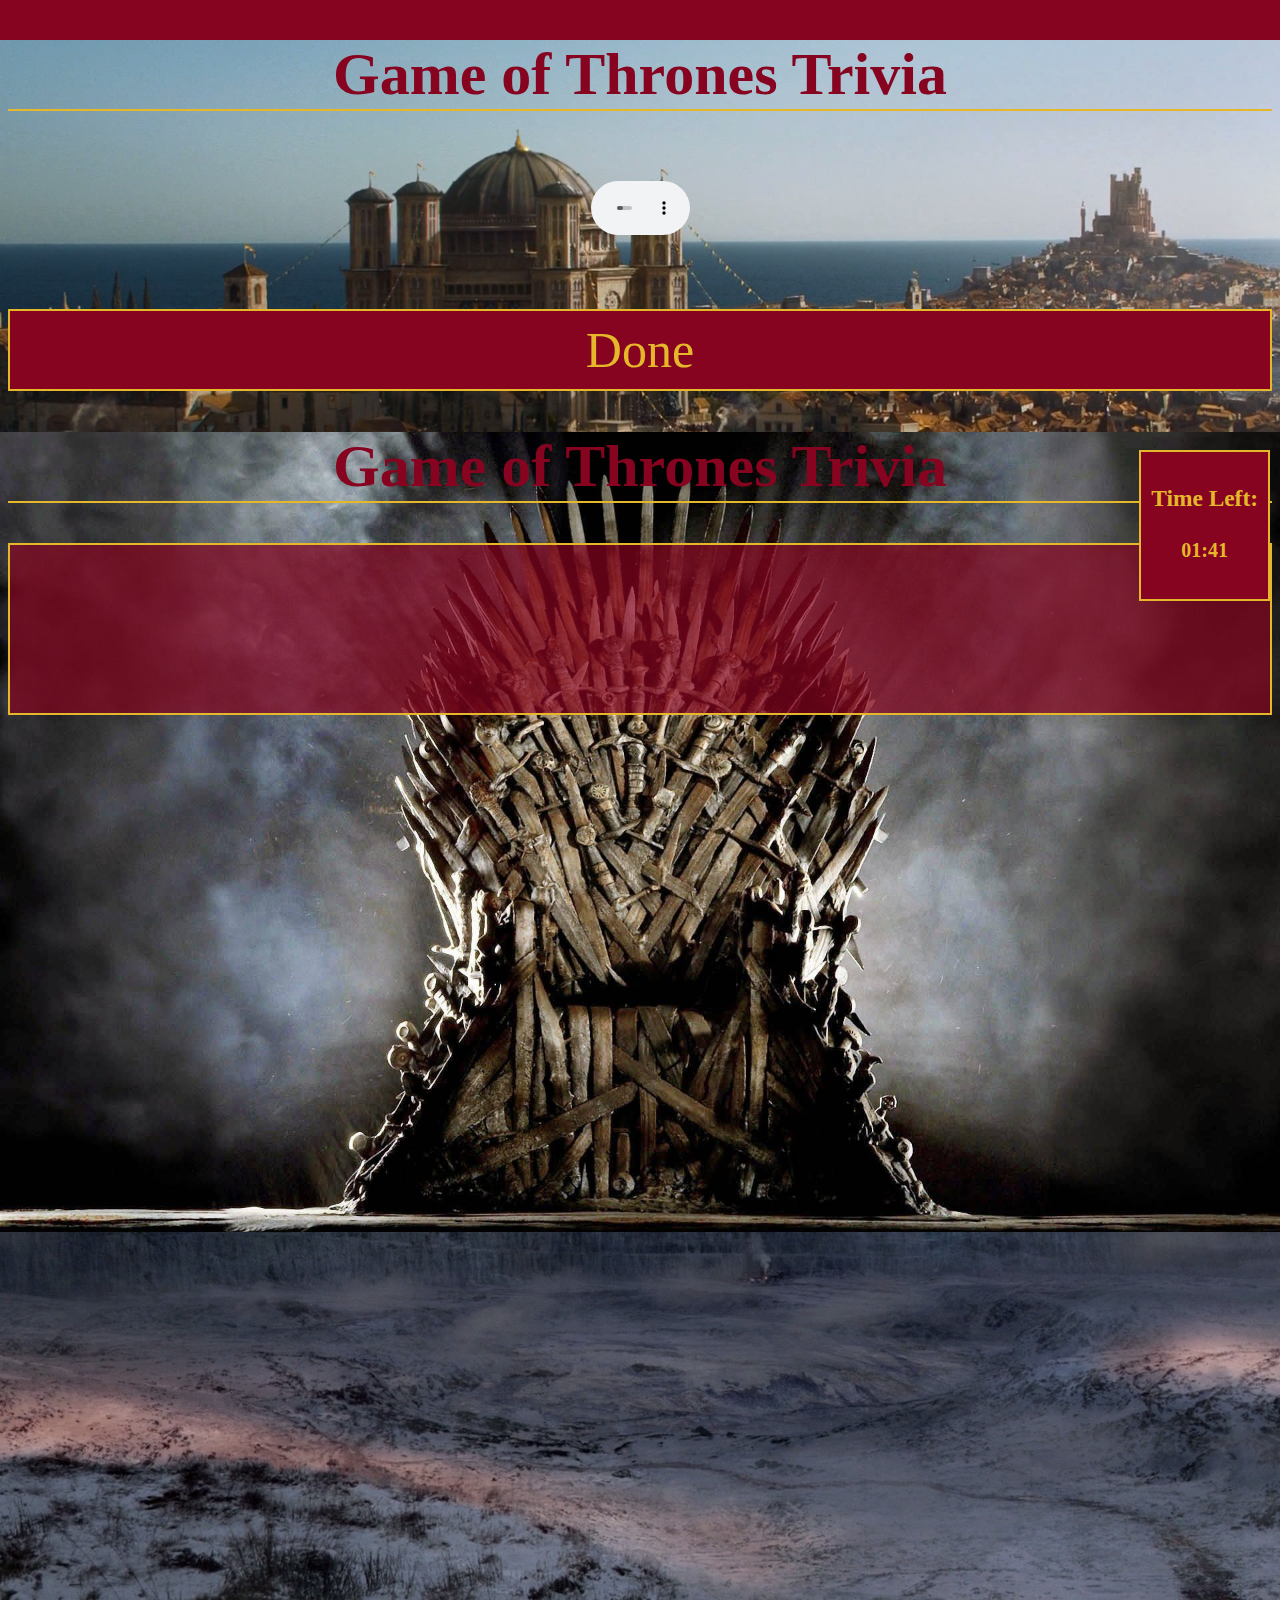
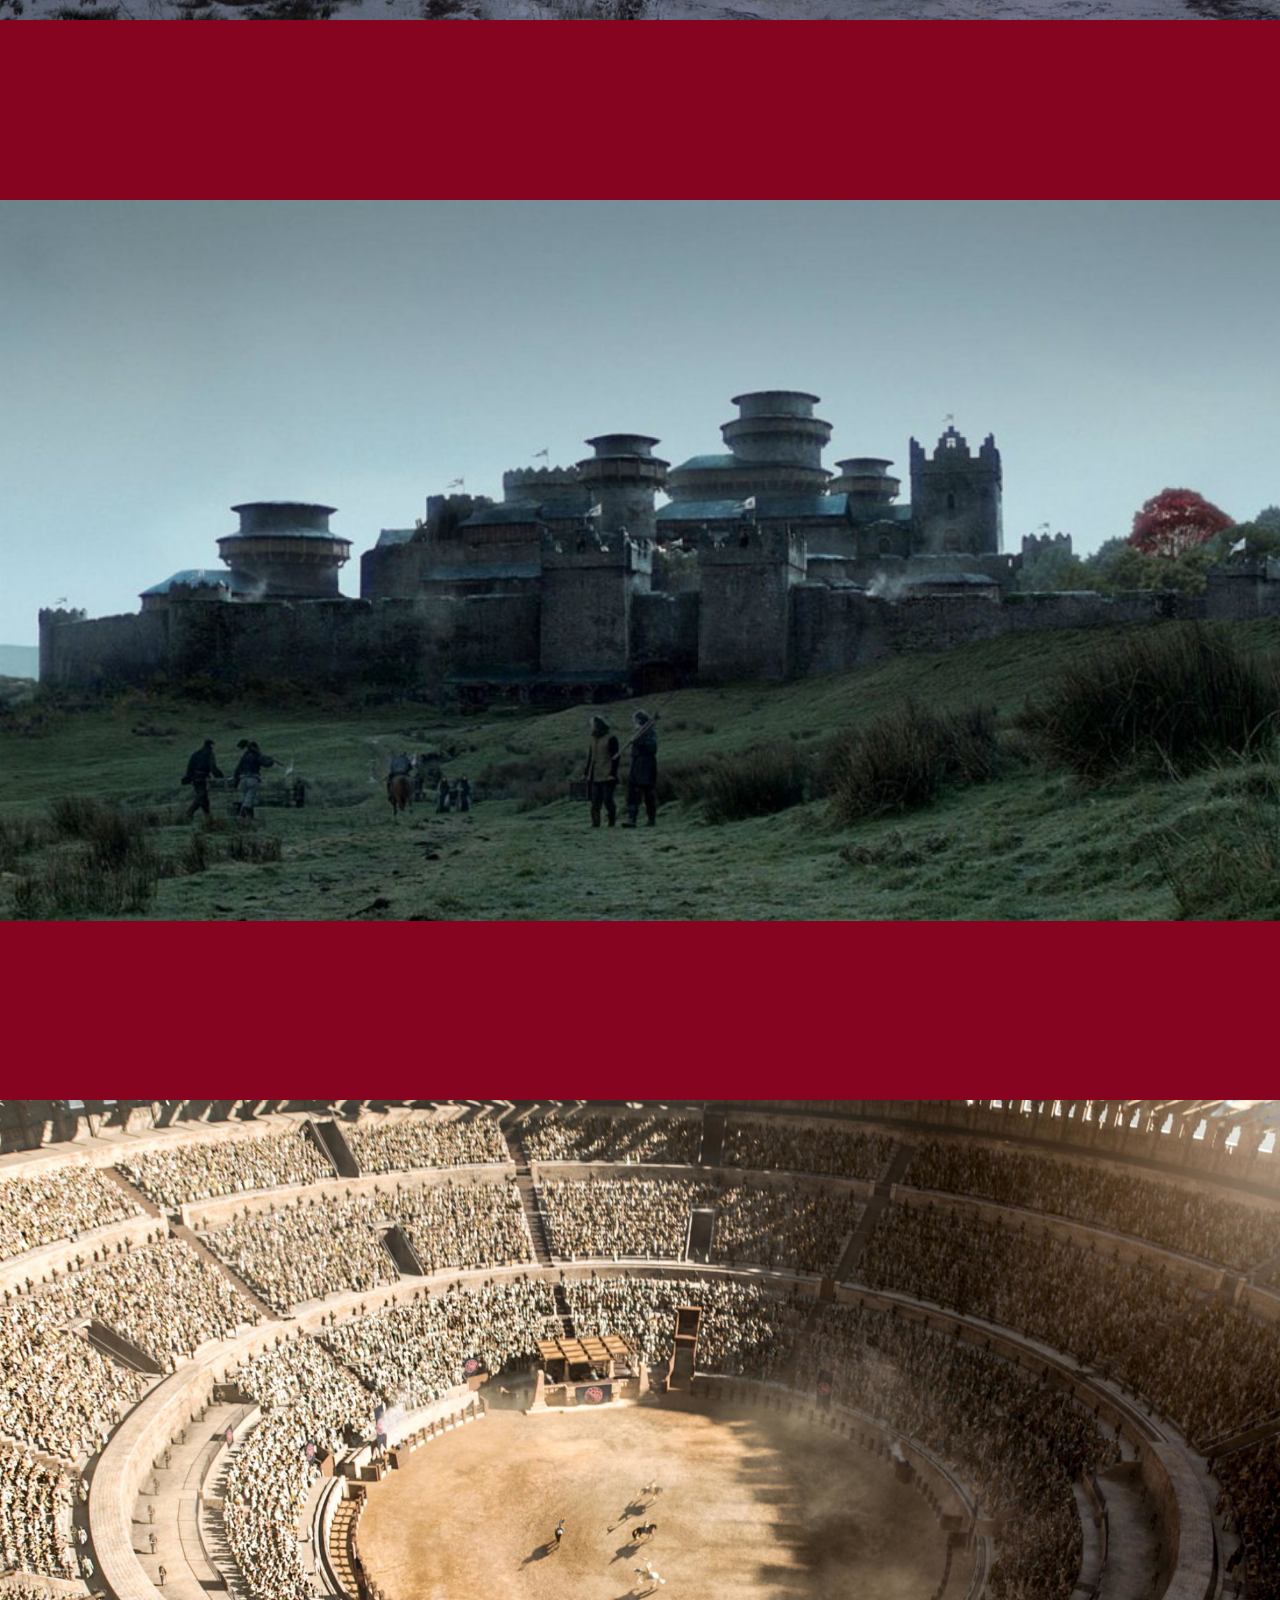
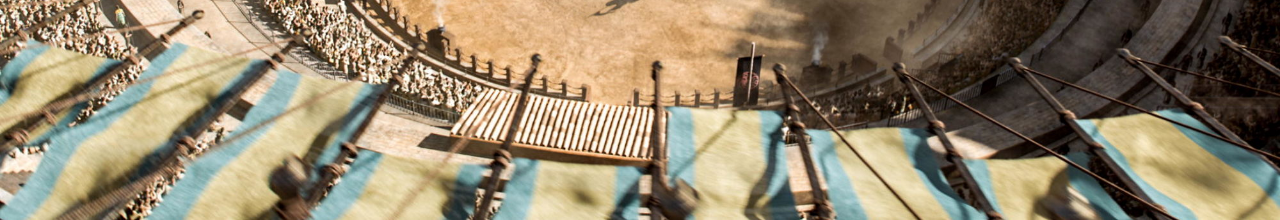
==== commit 5a6766e6: "removed extra html and js files" ====
--- a/index.html
+++ b/index.html
@@ -16,8 +16,9 @@
 		</div>
 
 		<img class="back-pics" src="assets/images/kings-landing1.jpg">
+		<img class="back-pics1" src="assets/images/The_Wall_from_the_south.jpg">
 		<img class="back-pics2" src="assets/images/winterfell.jpg">
-		<img class="back-pics1" src="assets/images/The_Wall_from_the_south.jpg">
+		<img class="back-pics3" src="assets/images/Meereen_pits.jpg">
 
 	<div class="container">
 
@@ -30,7 +31,7 @@
 			<div class="col-md-1">
 
 				<!-- Music -->
-				<audio autoplay controls class="audio-player" controls src="assets/Official Opening Credits Game of Thrones (HBO).mp3"></audio>
+				<audio autoplay controls loop class="audio-player" controls src="assets/Official Opening Credits Game of Thrones (HBO).mp3"></audio>
 
 			</div>	
 			<div class="col-md-2">
@@ -38,305 +39,9 @@
 		</div>
 
 		<br>
-		<!-- Question 1 -->
-		<div class="my-border">
-		<div class="row">
-			<div class="col-md-12">
-				<h2 class="question-1">Who established the Targaryen dynasty in Westeros?</h2>
-			</div>
-		</div>
-		<div class="row">
-			<div class="col-md-2">
-			</div>	
-				<form>
-			<div class="col-md-2 radio-got">	
-  				<label><input type="radio" name="a1" value="0" unchecked> Aemon, The Dragon Knight</label>
-  		</div>			
-			<div class="col-md-2">	
-  				<label><input type="radio" name="a1" value="0" unchecked> Maegor, The Cruel</label>
-  		</div>	
-			<div class="col-md-2">	
-  				<label><input type="radio" name="a1" value="1" unchecked> Aegon, The Conqueror</label>
-  		</div>	
-			<div class="col-md-2">	
-  				<label><input type="radio" name="a1" value="0" unchecked> Brynden Blackfish</label>
-  		</div>	
-				</form>
-			<div class="col-md-2">	
-			</div>	 
-		</div>
-		</div>
+		<div class="rando-div"></div>
 
-
-		<br>
-		<!-- Question 2 -->
-		<div class="my-border">
-		<div class="row">
-			<div class="col-md-12">
-				<h2 class="question-1">Who built Winterfell and The Wall?</h2>
-			</div>
-		</div>
-		<div class="row">
-			<div class="col-md-2">
-			</div>	
-				<form>
-			<div class="col-md-2">	
-  				<label><input type="radio" name="a2" value="1" unchecked> Bran, The Builder</label>
-  		</div>			
-			<div class="col-md-2">	
-  				<label><input type="radio" name="a2" value="0" unchecked> Cotter Pyke</label>
-  		</div>	
-			<div class="col-md-2">	
-  				<label><input type="radio" name="a2" value="0" unchecked> Prince Theon of Winterfell</label>
-  		</div>	
-			<div class="col-md-2">	
-  				<label><input type="radio" name="a2" value="0" unchecked> Maester Luwin</label>
-  		</div>	
-				</form>
-			<div class="col-md-2">	
-			</div>	 
-		</div>
-		</div>
-
-		<br>
-		<!-- Question 3 -->
-		<div class="my-border">
-		<div class="row">
-			<div class="col-md-12">
-				<h2 class="question-1">What is the capital of the West in Westeros?</h2>
-			</div>
-		</div>
-		<div class="row">
-			<div class="col-md-2">
-			</div>	
-				<form>
-			<div class="col-md-2">	
-  				<label><input type="radio" name="a3" value="0" unchecked> Lannisport</label>
-  		</div>			
-			<div class="col-md-2">	
-  				<label><input type="radio" name="a3" value="0" unchecked> The Vale</label>
-  		</div>	
-			<div class="col-md-2">	
-  				<label><input type="radio" name="a3" value="0" unchecked> High Garden</label>
-  		</div>	
-			<div class="col-md-2">	
-  				<label><input type="radio" name="a3" value="1" unchecked> Casterly Rock</label>
-  		</div>	
-				</form>
-			<div class="col-md-2">	
-			</div>	 
-		</div>
-		</div>
-
-		<br>
-		<!-- Question 4 -->
-		<div class="my-border">
-		<div class="row">
-			<div class="col-md-12">
-				<h2 class="question-1">What city does Danaerys take refuge in shortly after the birth of her dragons?</h2>
-			</div>
-		</div>
-		<div class="row">
-			<div class="col-md-2">
-			</div>	
-				<form>
-			<div class="col-md-2">	
-  				<label><input type="radio" name="a4" value="0" unchecked> Lazereen</label>
-  		</div>			
-			<div class="col-md-2">	
-  				<label><input type="radio" name="a4" value="0" unchecked> Qohor</label>
-  		</div>	
-			<div class="col-md-2">	
-  				<label><input type="radio" name="a4" value="0" unchecked> Dragon Stone</label>
-  		</div>	
-			<div class="col-md-2">	
-  				<label><input type="radio" name="a4" value="1" unchecked> Qarth</label>
-  		</div>	
-				</form>
-			<div class="col-md-2">	
-			</div>	 
-		</div>
-		</div>
-
-		<br>
-		<!-- Question 5 -->
-		<div class="my-border">
-		<div class="row">
-			<div class="col-md-12">
-				<h2 class="question-1">What is the name of the red priestess who councils Stannis Baratheon?</h2>
-			</div>
-		</div>
-		<div class="row">
-			<div class="col-md-2">
-			</div>	
-				<form>
-			<div class="col-md-2">	
-  				<label><input type="radio" name="a5" value="0" unchecked> Mirri Maz Dur</label>
-  		</div>			
-			<div class="col-md-2">	
-  				<label><input type="radio" name="a5" value="1" unchecked> Melisandre</label>
-  		</div>	
-			<div class="col-md-2">	
-  				<label><input type="radio" name="a5" value="0" unchecked> Osha</label>
-  		</div>	
-			<div class="col-md-2">	
-  				<label><input type="radio" name="a5" value="0" unchecked> Salaador San</label>
-  		</div>	
-				</form>
-			<div class="col-md-2">	
-			</div>	 
-		</div>
-		</div>
-
-		<br>
-		<!-- Question 6 -->
-		<div class="my-border">
-		<div class="row">
-			<div class="col-md-12">
-				<h2 class="question-1">Who is know as the Red Viper of Dorne?</h2>
-			</div>
-		</div>
-		<div class="row">
-			<div class="col-md-2">
-			</div>	
-				<form>
-			<div class="col-md-2">	
-  				<label><input type="radio" name="a6" value="0" unchecked> Quentyn Martell</label>
-  		</div>			
-			<div class="col-md-2">	
-  				<label><input type="radio" name="a6" value="0" unchecked> Princess Myrcella</label>
-  		</div>	
-			<div class="col-md-2">	
-  				<label><input type="radio" name="a6" value="1" unchecked> Oberyn Martell</label>
-  		</div>	
-			<div class="col-md-2">	
-  				<label><input type="radio" name="a6" value="0" unchecked> Gregor Clegane</label>
-  		</div>	
-				</form>
-			<div class="col-md-2">	
-			</div>	 
-		</div>
-		</div>
-
-		<br>
-		<!-- Question 7 -->
-		<div class="my-border">
-		<div class="row">
-			<div class="col-md-12">
-				<h2 class="question-1">Who is known as King Beyond The Wall?</h2>
-			</div>
-		</div>
-		<div class="row">
-			<div class="col-md-2">
-			</div>	
-				<form>
-			<div class="col-md-2">	
-  				<label><input type="radio" name="a7" value="1" unchecked> Mance Rayder</label>
-  		</div>			
-			<div class="col-md-2">	
-  				<label><input type="radio" name="a7" value="0" unchecked> Varamir Six Skins</label>
-  		</div>	
-			<div class="col-md-2">	
-  				<label><input type="radio" name="a7" value="0" unchecked> Jeor Mormont</label>
-  		</div>	
-			<div class="col-md-2">	
-  				<label><input type="radio" name="a7" value="0" unchecked> Jojen Reed</label>
-  		</div>	
-				</form>
-			<div class="col-md-2">	
-			</div>	 
-		</div>
-		</div>
-
-		<br>
-		<!-- Question 8 -->
-		<div class="my-border">
-		<div class="row">
-			<div class="col-md-12">
-				<h2 class="question-1">Who was Arya Stark's Dancing Master?</h2>
-			</div>
-		</div>
-		<div class="row">
-			<div class="col-md-2">
-			</div>	
-				<form>
-			<div class="col-md-2">	
-  				<label><input type="radio" name="a8" value="0" unchecked> Meryn Trant</label>
-  		</div>			
-			<div class="col-md-2">	
-  				<label><input type="radio" name="a8" value="0" unchecked> Septa Mordane</label>
-  		</div>	
-			<div class="col-md-2">	
-  				<label><input type="radio" name="a8" value="1" unchecked> Syrio Forell</label>
-  		</div>	
-			<div class="col-md-2">	
-  				<label><input type="radio" name="a8" value="0" unchecked> Jaqen Hagar</label>
-  		</div>	
-				</form>
-			<div class="col-md-2">	
-			</div>	 
-		</div>
-		</div>
-
-		<br>
-		<!-- Question 9 -->
-		<div class="my-border">
-		<div class="row">
-			<div class="col-md-12">
-				<h2 class="question-1">What is said of red-headed wildlings?</h2>
-			</div>
-		</div>
-		<div class="row">
-			<div class="col-md-2">
-			</div>	
-				<form>
-			<div class="col-md-2">	
-  				<label><input type="radio" name="a9" value="0" unchecked> Born with fire</label>
-  		</div>			
-			<div class="col-md-2">	
-  				<label><input type="radio" name="a9" value="0" unchecked> Fire Tops</label>
-  		</div>	
-			<div class="col-md-2">	
-  				<label><input type="radio" name="a9" value="1" unchecked> Kissed by Fire</label>
-  		</div>	
-			<div class="col-md-2">	
-  				<label><input type="radio" name="a9" value="0" unchecked> The Shield that guards the realms of men</label>
-  		</div>	
-				</form>
-			<div class="col-md-2">	
-			</div>	 
-		</div>
-		</div>
-
-		<br>
-		<!-- Question 10 -->
-		<div class="my-border">
-		<div class="row">
-			<div class="col-md-12">
-				<h2 class="question-1">Who was known as the Sword of the Morning?</h2>
-			</div>
-		</div>
-		<div class="row">
-			<div class="col-md-2">
-			</div>	
-				<form>
-			<div class="col-md-2">	
-  				<label><input type="radio" name="a10" value="1" unchecked> Ser Arthur Dayne</label>
-  		</div>			
-			<div class="col-md-2">	
-  				<label><input type="radio" name="a10" value="0" unchecked> Ser Mandon Moore</label>
-  		</div>	
-			<div class="col-md-2">	
-  				<label><input type="radio" name="a10" value="0" unchecked> Ser Baristan Selmy</label>
-  		</div>	
-			<div class="col-md-2">	
-  				<label><input type="radio" name="a10" value="0" unchecked> Strong Belwas</label>
-  		</div>	
-				</form>
-			<div class="col-md-2">	
-			</div>	 
-		</div>
-		</div>
+	</div>
 			<br>
 			<br>
 		<!-- Need a finished button -->
@@ -367,5 +72,5 @@
 	
 </body>
 <script src="https://cdnjs.cloudflare.com/ajax/libs/jquery/3.2.1/jquery.min.js"></script>
-<script type="text/javascript" src="assets/javascript/app.js"></script>
+<script type="text/javascript" src="assets/javascript/app1.js"></script>
 </html>--- a/assets/css/style.css
+++ b/assets/css/style.css
@@ -35,6 +35,11 @@
 	background-color: rgba(134,4,32,0.4);
 }
 
+.my-border1 {
+	border: solid 3px rgb(229,183,43);
+	background-color: rgba(134,4,32,0.4);
+}
+
 .back-pics {
 	position: absolute;
 	width: 100%;
@@ -59,6 +64,15 @@
 	left: 0;
 	z-index: -1;
 	top: 200%;
+}
+
+.back-pics3 {
+	position: absolute;
+	width: 100%;
+	height: auto;
+	left: 0;
+	z-index: -1;
+	top: 300%;
 }
 
 .time-left {
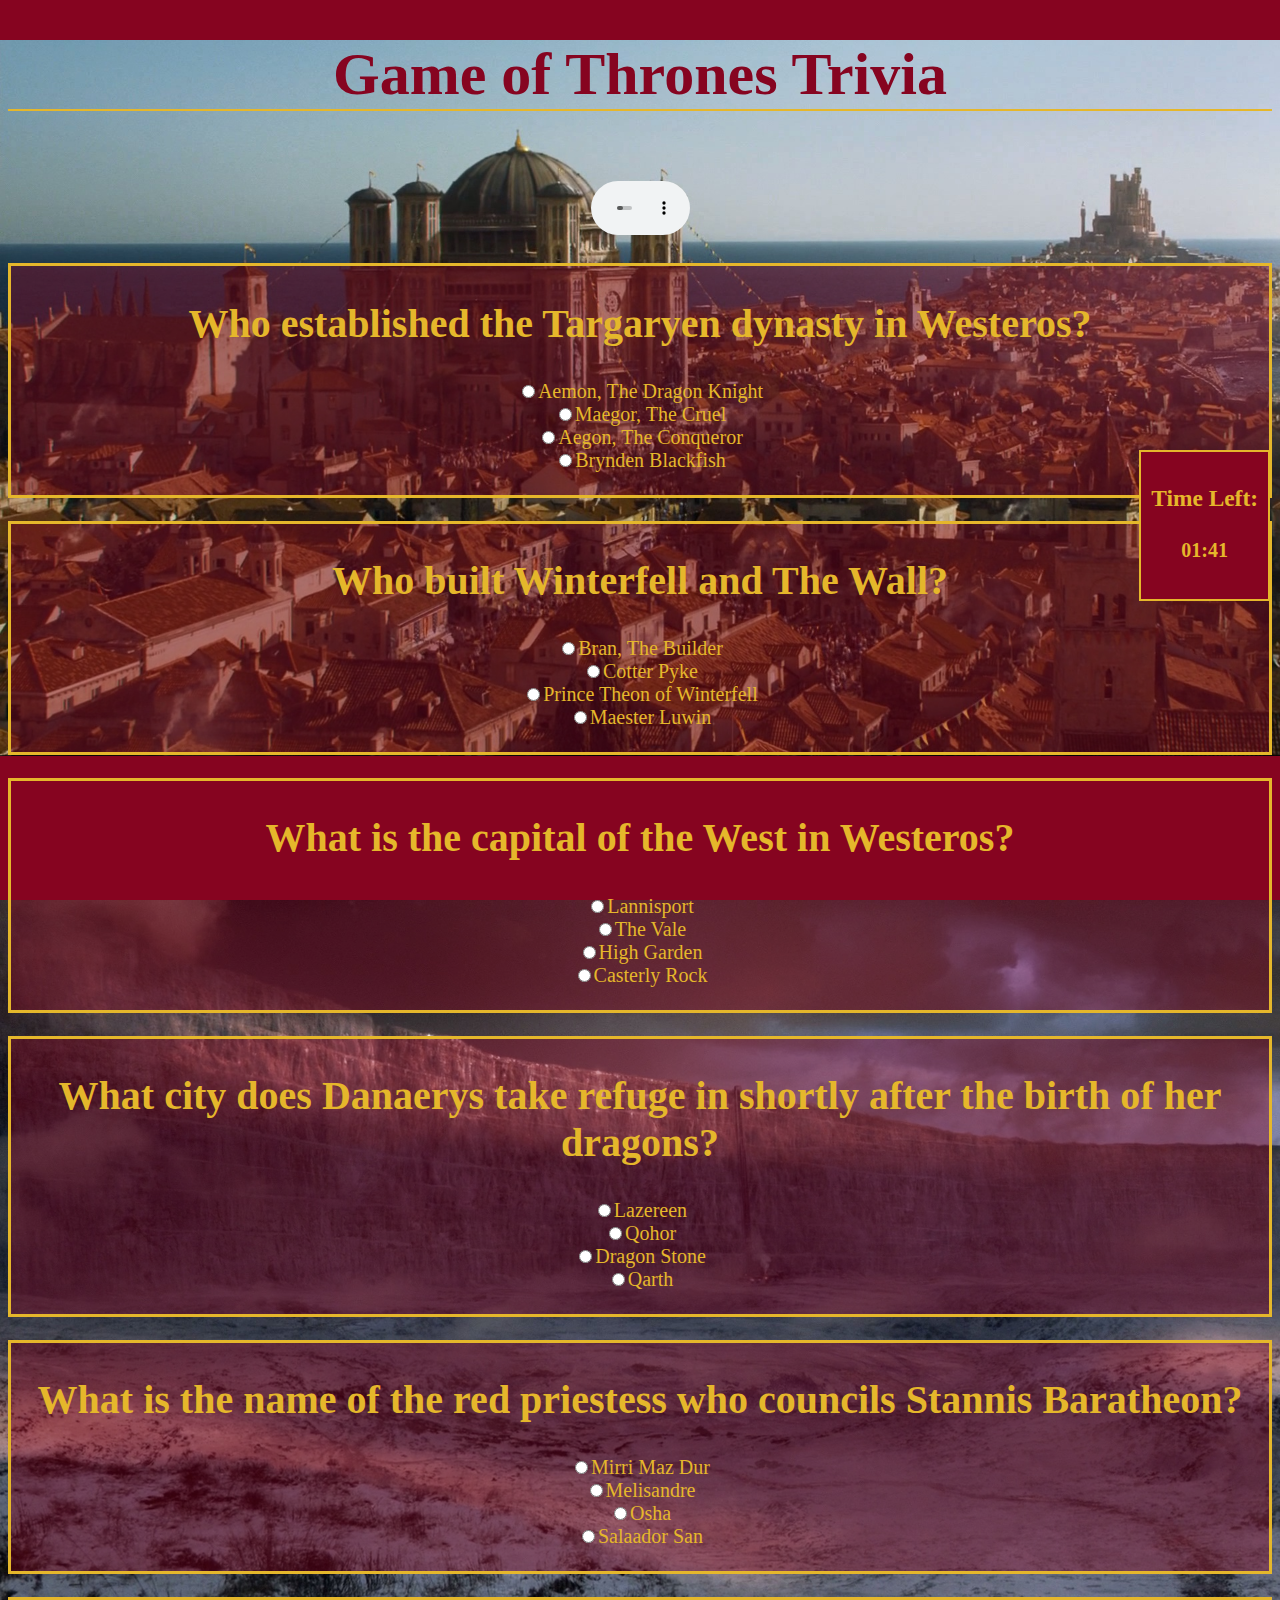
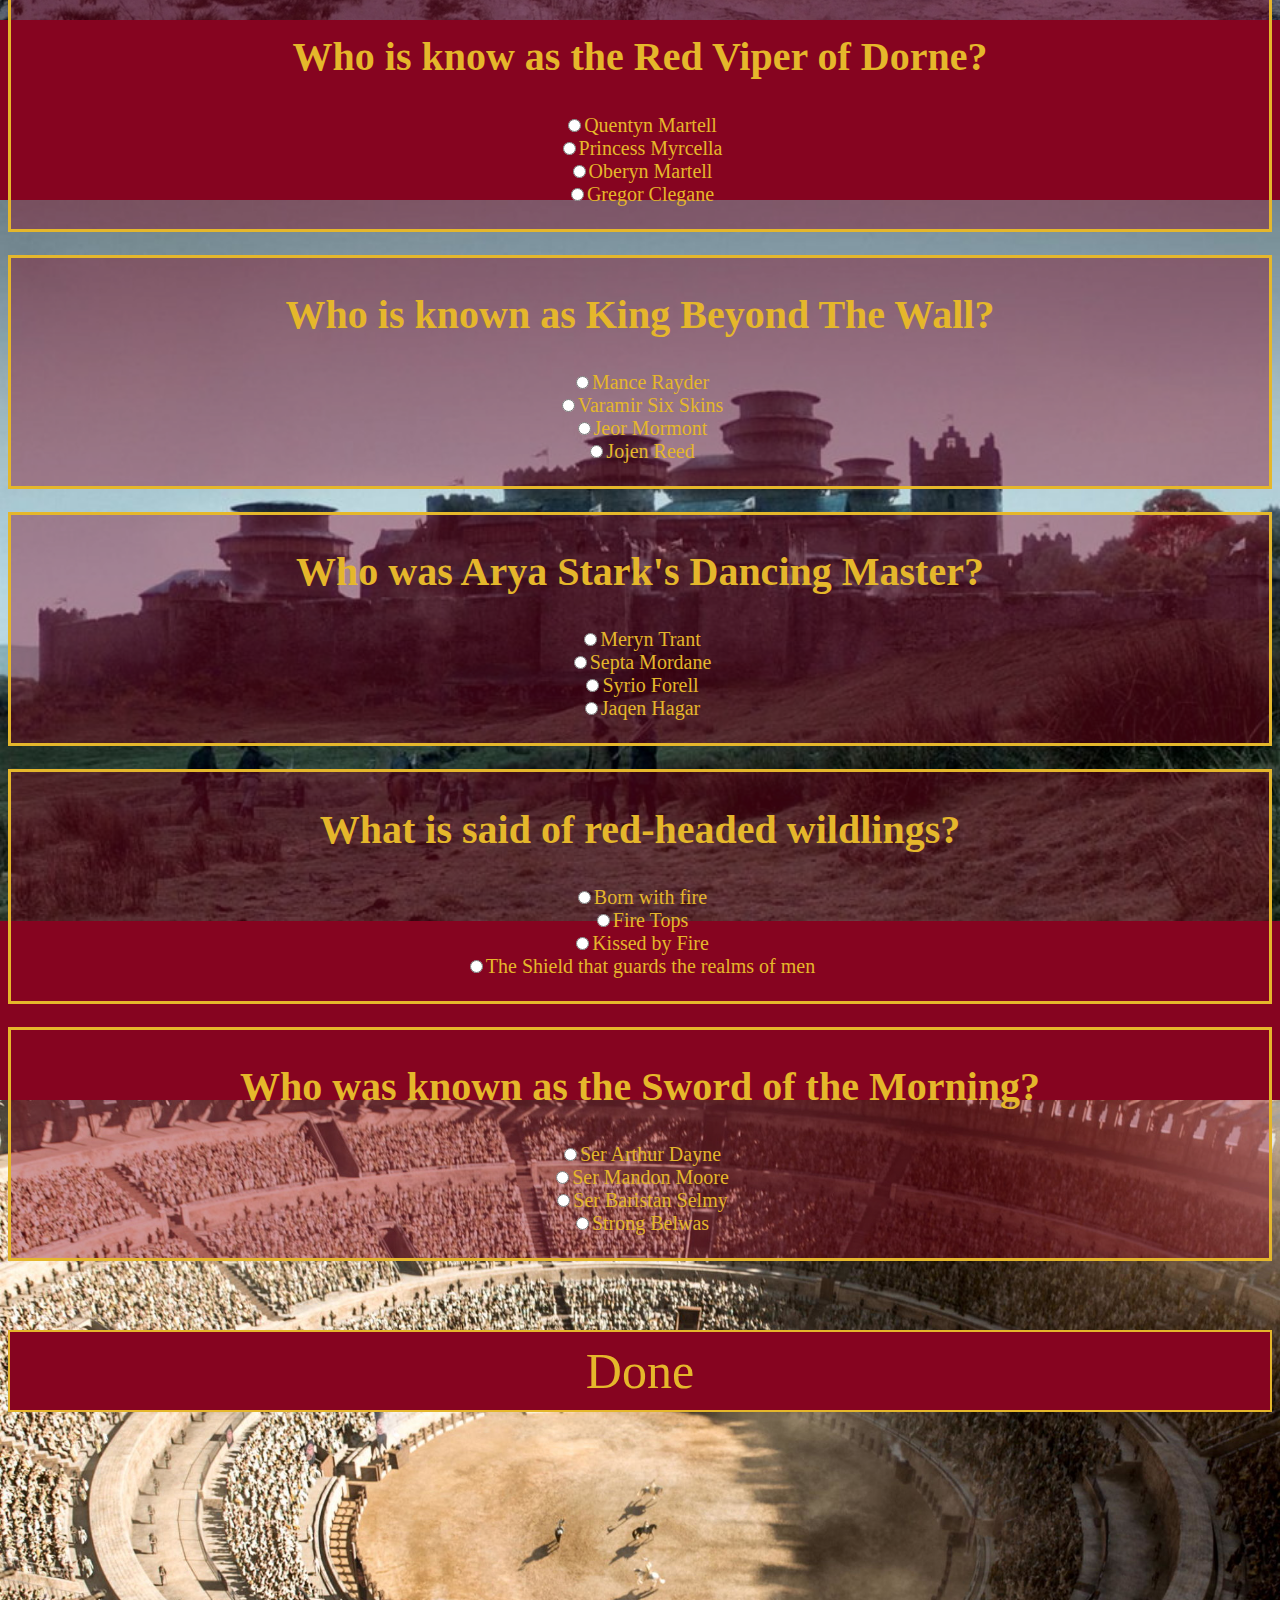
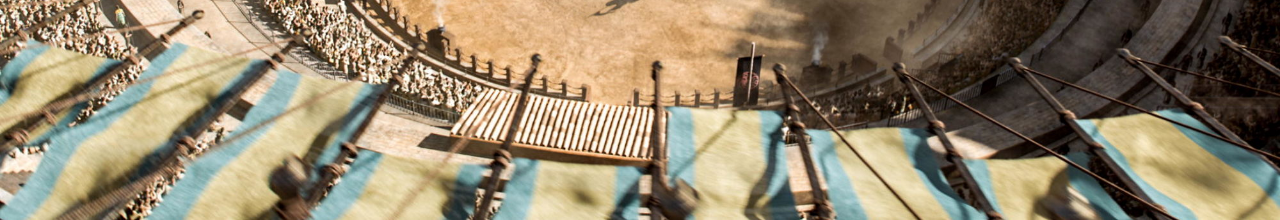
==== commit a5669716: "linked HTML to proper JS file" ====
--- a/index.html
+++ b/index.html
@@ -72,5 +72,5 @@
 	
 </body>
 <script src="https://cdnjs.cloudflare.com/ajax/libs/jquery/3.2.1/jquery.min.js"></script>
-<script type="text/javascript" src="assets/javascript/app1.js"></script>
+<script type="text/javascript" src="assets/javascript/app.js"></script>
 </html>